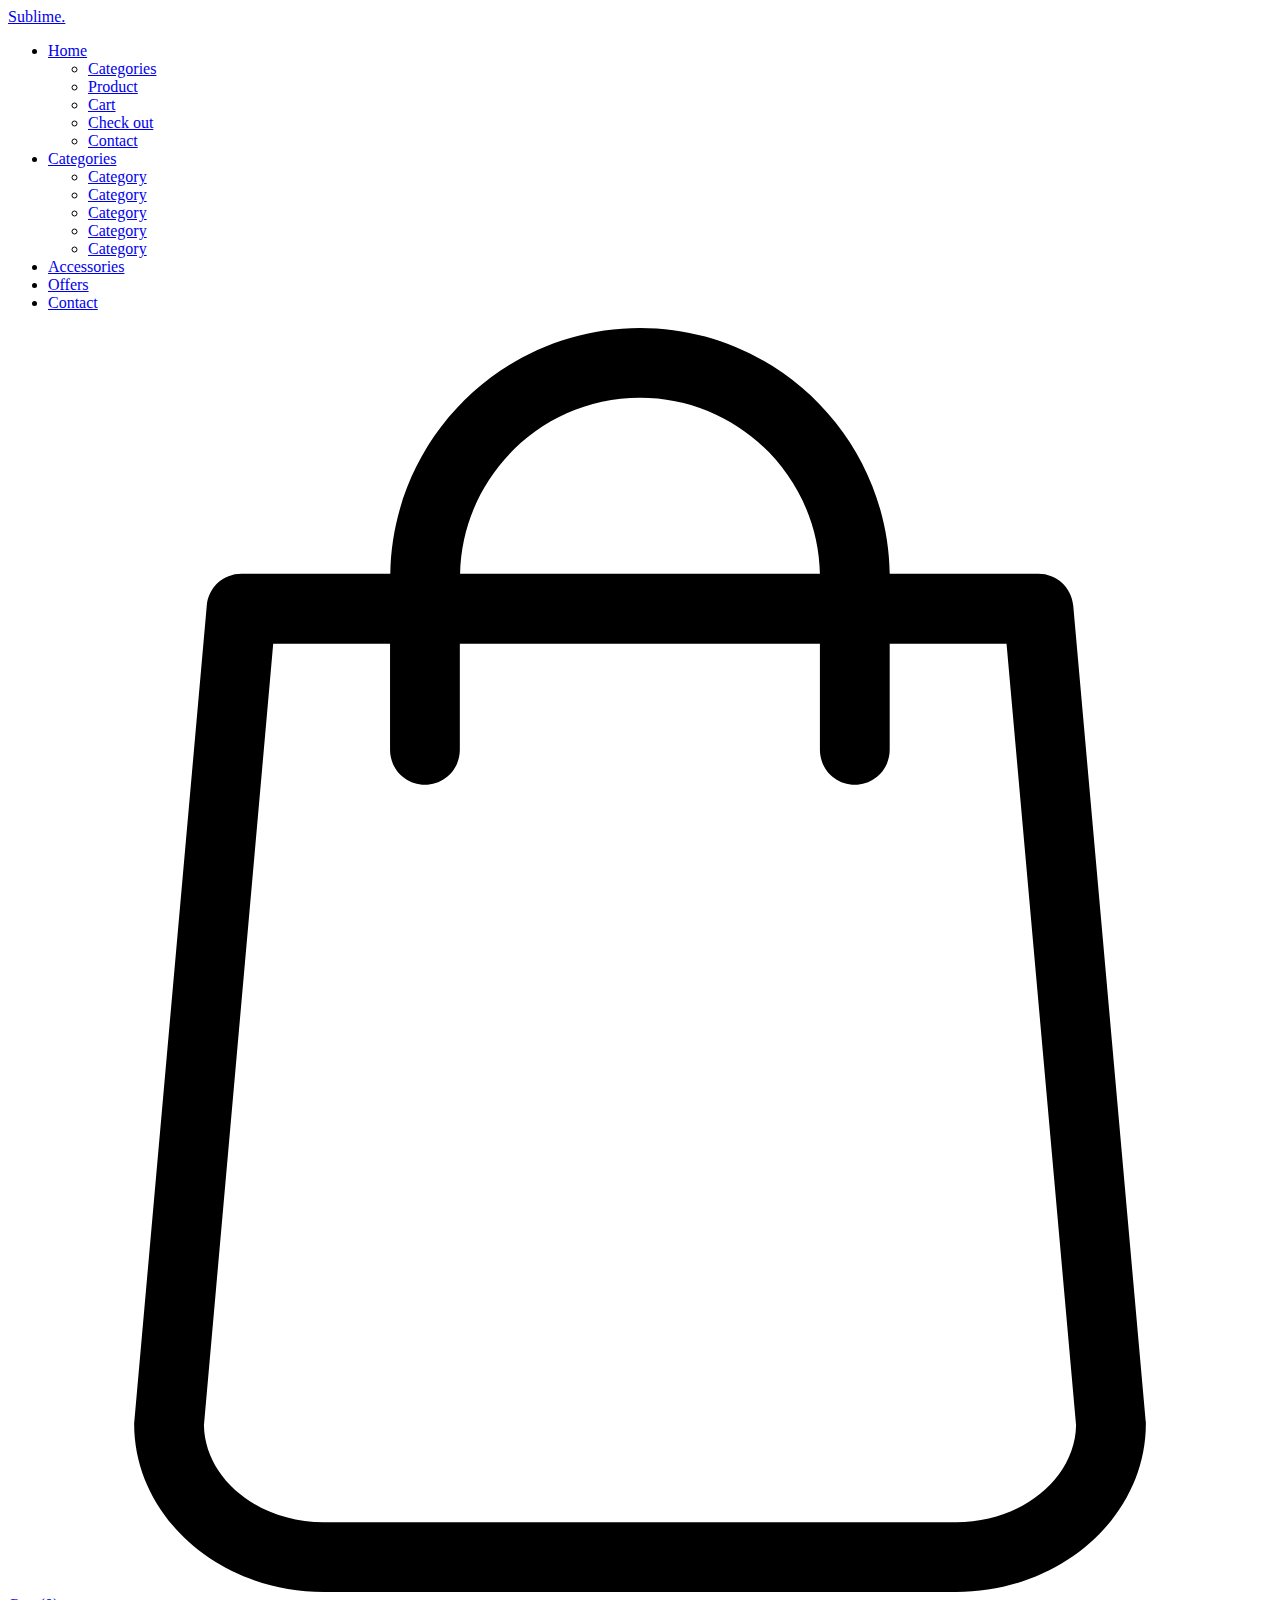
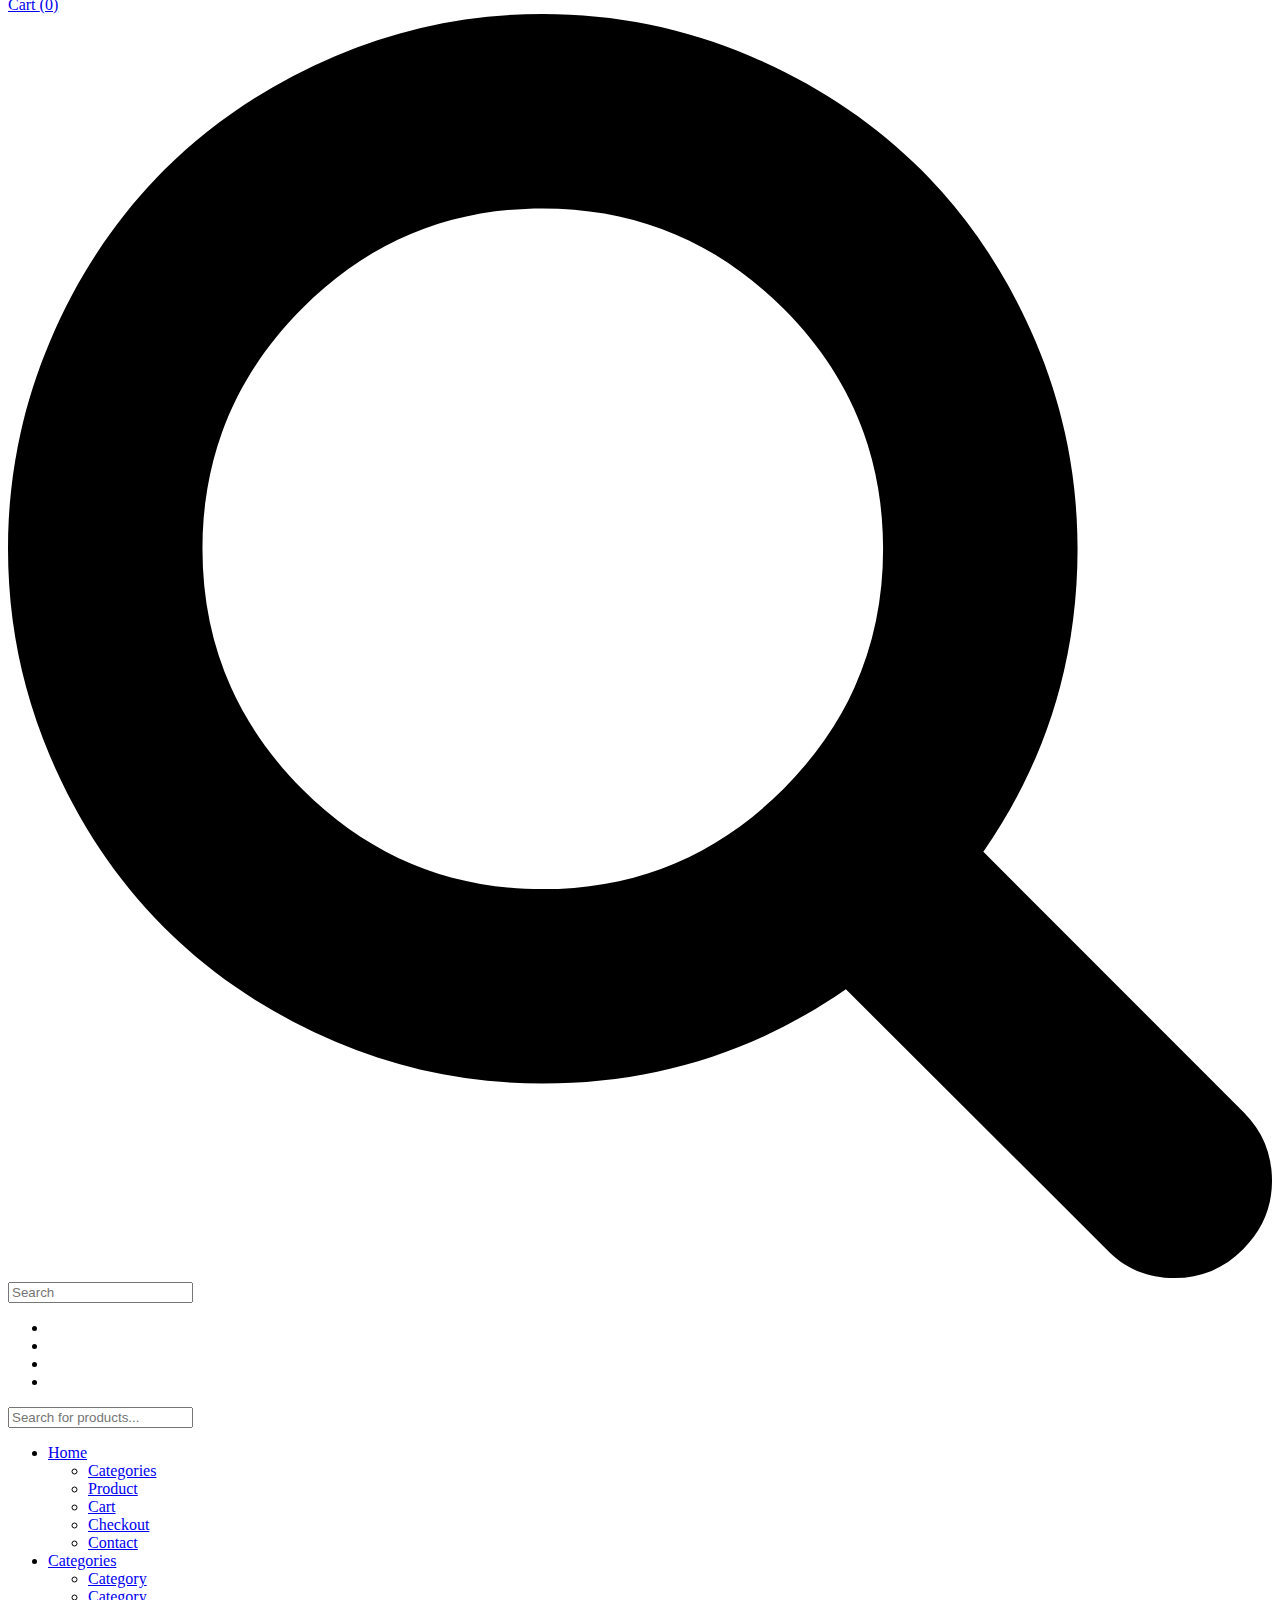
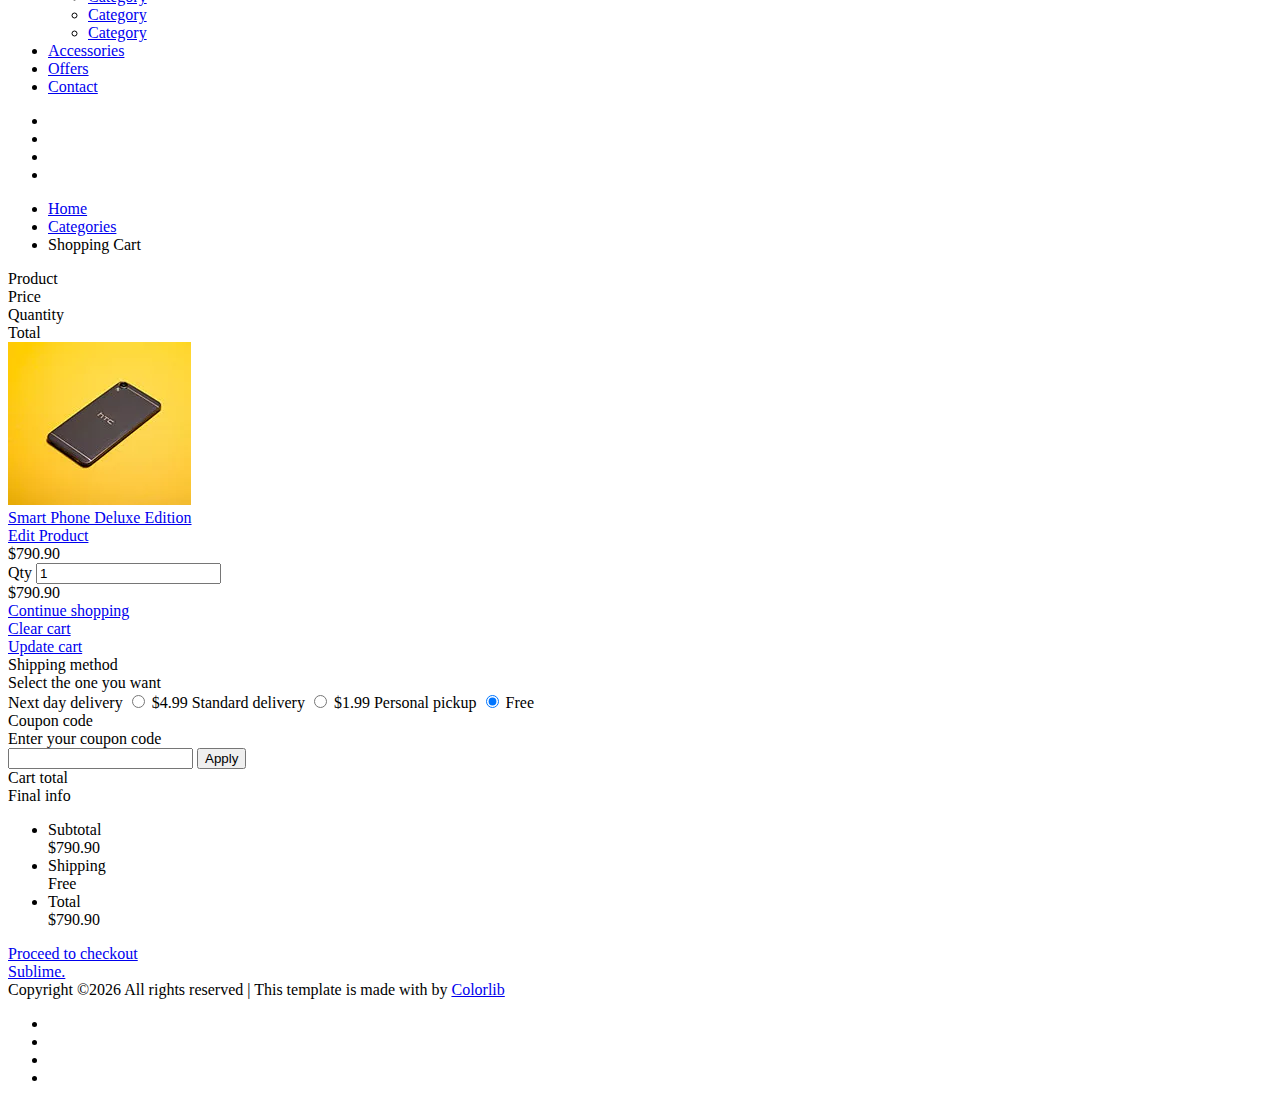
==== cart.html @ 08698678 "pages init" ====
<!DOCTYPE html>
<html lang="en">

<head>
    <title>Cart</title>
    <meta charset="utf-8">
    <meta http-equiv="X-UA-Compatible" content="IE=edge">
    <meta name="description" content="Sublime project">
    <meta name="viewport" content="width=device-width, initial-scale=1">
    <link rel="stylesheet" type="text/css"
        href="A.styles,,_bootstrap4,,_bootstrap.min.css+plugins,,_font-awesome-4.7.0,,_css,,_font-awesome.min.css,Mcc.9ruectN9K9.css.pagespeed.cf.4M6u3_tZj_.css" />
    <link rel="stylesheet" type="text/css"
        href="styles/A.cart.css+cart_responsive.css,Mcc.bmCT4wFWIK.css.pagespeed.cf.3zJZ3xl0Uk.css" />
</head>

<body>
    <div class="super_container">

        <header class="header">
            <div class="header_container">
                <div class="container">
                    <div class="row">
                        <div class="col">
                            <div class="header_content d-flex flex-row align-items-center justify-content-start">
                                <div class="logo"><a href="#">Sublime.</a></div>
                                <nav class="main_nav">
                                    <ul>
                                        <li class="hassubs active">
                                            <a href="index.html">Home</a>
                                            <ul>
                                                <li><a href="categories.html">Categories</a></li>
                                                <li><a href="product.html">Product</a></li>
                                                <li><a href="cart.html">Cart</a></li>
                                                <li><a href="checkout.html">Check out</a></li>
                                                <li><a href="contact.html">Contact</a></li>
                                            </ul>
                                        </li>
                                        <li class="hassubs">
                                            <a href="categories.html">Categories</a>
                                            <ul>
                                                <li><a href="categories.html">Category</a></li>
                                                <li><a href="categories.html">Category</a></li>
                                                <li><a href="categories.html">Category</a></li>
                                                <li><a href="categories.html">Category</a></li>
                                                <li><a href="categories.html">Category</a></li>
                                            </ul>
                                        </li>
                                        <li><a href="#">Accessories</a></li>
                                        <li><a href="#">Offers</a></li>
                                        <li><a href="contact.html">Contact</a></li>
                                    </ul>
                                </nav>
                                <div class="header_extra ml-auto">
                                    <div class="shopping_cart">
                                        <a href="cart.html">
                                            <svg version="1.1" xmlns="http://www.w3.org/2000/svg"
                                                xmlns:xlink="http://www.w3.org/1999/xlink" x="0px" y="0px"
                                                viewBox="0 0 489 489" style="enable-background:new 0 0 489 489;"
                                                xml:space="preserve">
                                                <g>
                                                    <path d="M440.1,422.7l-28-315.3c-0.6-7-6.5-12.3-13.4-12.3h-57.6C340.3,42.5,297.3,0,244.5,0s-95.8,42.5-96.6,95.1H90.3
													c-7,0-12.8,5.3-13.4,12.3l-28,315.3c0,0.4-0.1,0.8-0.1,1.2c0,35.9,32.9,65.1,73.4,65.1h244.6c40.5,0,73.4-29.2,73.4-65.1
													C440.2,423.5,440.2,423.1,440.1,422.7z M244.5,27c37.9,0,68.8,30.4,69.6,68.1H174.9C175.7,57.4,206.6,27,244.5,27z M366.8,462
													H122.2c-25.4,0-46-16.8-46.4-37.5l26.8-302.3h45.2v41c0,7.5,6,13.5,13.5,13.5s13.5-6,13.5-13.5v-41h139.3v41
													c0,7.5,6,13.5,13.5,13.5s13.5-6,13.5-13.5v-41h45.2l26.9,302.3C412.8,445.2,392.1,462,366.8,462z" />
                                                </g>
                                            </svg>
                                            <div>Cart <span>(0)</span></div>
                                        </a>
                                    </div>
                                    <div class="search">
                                        <div class="search_icon">
                                            <svg version="1.1" id="Capa_1" xmlns="http://www.w3.org/2000/svg"
                                                xmlns:xlink="http://www.w3.org/1999/xlink" x="0px" y="0px"
                                                viewBox="0 0 475.084 475.084"
                                                style="enable-background:new 0 0 475.084 475.084;" xml:space="preserve">
                                                <g>
                                                    <path d="M464.524,412.846l-97.929-97.925c23.6-34.068,35.406-72.047,35.406-113.917c0-27.218-5.284-53.249-15.852-78.087
												c-10.561-24.842-24.838-46.254-42.825-64.241c-17.987-17.987-39.396-32.264-64.233-42.826
												C254.246,5.285,228.217,0.003,200.999,0.003c-27.216,0-53.247,5.282-78.085,15.847C98.072,26.412,76.66,40.689,58.673,58.676
												c-17.989,17.987-32.264,39.403-42.827,64.241C5.282,147.758,0,173.786,0,201.004c0,27.216,5.282,53.238,15.846,78.083
												c10.562,24.838,24.838,46.247,42.827,64.234c17.987,17.993,39.403,32.264,64.241,42.832c24.841,10.563,50.869,15.844,78.085,15.844
												c41.879,0,79.852-11.807,113.922-35.405l97.929,97.641c6.852,7.231,15.406,10.849,25.693,10.849
												c9.897,0,18.467-3.617,25.694-10.849c7.23-7.23,10.848-15.796,10.848-25.693C475.088,428.458,471.567,419.889,464.524,412.846z
												 M291.363,291.358c-25.029,25.033-55.148,37.549-90.364,37.549c-35.21,0-65.329-12.519-90.36-37.549
												c-25.031-25.029-37.546-55.144-37.546-90.36c0-35.21,12.518-65.334,37.546-90.36c25.026-25.032,55.15-37.546,90.36-37.546
												c35.212,0,65.331,12.519,90.364,37.546c25.033,25.026,37.548,55.15,37.548,90.36C328.911,236.214,316.392,266.329,291.363,291.358z
												" />
                                                </g>
                                            </svg>
                                        </div>
                                    </div>
                                    <div class="hamburger"><i class="fa fa-bars" aria-hidden="true"></i></div>
                                </div>
                            </div>
                        </div>
                    </div>
                </div>
            </div>

            <div class="search_panel trans_300">
                <div class="container">
                    <div class="row">
                        <div class="col">
                            <div class="search_panel_content d-flex flex-row align-items-center justify-content-end">
                                <form action="#">
                                    <input type="text" class="search_input" placeholder="Search" required>
                                </form>
                            </div>
                        </div>
                    </div>
                </div>
            </div>

            <div class="header_social">
                <ul>
                    <li><a href="#"><i class="fa fa-pinterest" aria-hidden="true"></i></a></li>
                    <li><a href="#"><i class="fa fa-instagram" aria-hidden="true"></i></a></li>
                    <li><a href="#"><i class="fa fa-facebook" aria-hidden="true"></i></a></li>
                    <li><a href="#"><i class="fa fa-twitter" aria-hidden="true"></i></a></li>
                </ul>
            </div>
        </header>

        <div class="menu menu_mm trans_300">
            <div class="menu_container menu_mm">
                <div class="page_menu_content">
                    <div class="page_menu_search menu_mm">
                        <form action="#">
                            <input type="search" required class="page_menu_search_input menu_mm"
                                placeholder="Search for products...">
                        </form>
                    </div>
                    <ul class="page_menu_nav menu_mm">
                        <li class="page_menu_item has-children menu_mm">
                            <a href="index.html">Home<i class="fa fa-angle-down"></i></a>
                            <ul class="page_menu_selection menu_mm">
                                <li class="page_menu_item menu_mm"><a href="categories.html">Categories<i
                                            class="fa fa-angle-down"></i></a></li>
                                <li class="page_menu_item menu_mm"><a href="product.html">Product<i
                                            class="fa fa-angle-down"></i></a></li>
                                <li class="page_menu_item menu_mm"><a href="cart.html">Cart<i
                                            class="fa fa-angle-down"></i></a></li>
                                <li class="page_menu_item menu_mm"><a href="checkout.html">Checkout<i
                                            class="fa fa-angle-down"></i></a></li>
                                <li class="page_menu_item menu_mm"><a href="contact.html">Contact<i
                                            class="fa fa-angle-down"></i></a></li>
                            </ul>
                        </li>
                        <li class="page_menu_item has-children menu_mm">
                            <a href="categories.html">Categories<i class="fa fa-angle-down"></i></a>
                            <ul class="page_menu_selection menu_mm">
                                <li class="page_menu_item menu_mm"><a href="categories.html">Category<i
                                            class="fa fa-angle-down"></i></a></li>
                                <li class="page_menu_item menu_mm"><a href="categories.html">Category<i
                                            class="fa fa-angle-down"></i></a></li>
                                <li class="page_menu_item menu_mm"><a href="categories.html">Category<i
                                            class="fa fa-angle-down"></i></a></li>
                                <li class="page_menu_item menu_mm"><a href="categories.html">Category<i
                                            class="fa fa-angle-down"></i></a></li>
                            </ul>
                        </li>
                        <li class="page_menu_item menu_mm"><a href="index.html">Accessories<i
                                    class="fa fa-angle-down"></i></a></li>
                        <li class="page_menu_item menu_mm"><a href="#">Offers<i class="fa fa-angle-down"></i></a></li>
                        <li class="page_menu_item menu_mm"><a href="contact.html">Contact<i
                                    class="fa fa-angle-down"></i></a></li>
                    </ul>
                </div>
            </div>
            <div class="menu_close"><i class="fa fa-times" aria-hidden="true"></i></div>
            <div class="menu_social">
                <ul>
                    <li><a href="#"><i class="fa fa-pinterest" aria-hidden="true"></i></a></li>
                    <li><a href="#"><i class="fa fa-instagram" aria-hidden="true"></i></a></li>
                    <li><a href="#"><i class="fa fa-facebook" aria-hidden="true"></i></a></li>
                    <li><a href="#"><i class="fa fa-twitter" aria-hidden="true"></i></a></li>
                </ul>
            </div>
        </div>

        <div class="home">
            <div class="home_container">
                <div class="home_background"
                    style="background-image:url(images/xcart.jpg.pagespeed.ic.OEMPWrXO4k.webp)"></div>
                <div class="home_content_container">
                    <div class="container">
                        <div class="row">
                            <div class="col">
                                <div class="home_content">
                                    <div class="breadcrumbs">
                                        <ul>
                                            <li><a href="index.html">Home</a></li>
                                            <li><a href="categories.html">Categories</a></li>
                                            <li>Shopping Cart</li>
                                        </ul>
                                    </div>
                                </div>
                            </div>
                        </div>
                    </div>
                </div>
            </div>
        </div>

        <div class="cart_info">
            <div class="container">
                <div class="row">
                    <div class="col">

                        <div class="cart_info_columns clearfix">
                            <div class="cart_info_col cart_info_col_product">Product</div>
                            <div class="cart_info_col cart_info_col_price">Price</div>
                            <div class="cart_info_col cart_info_col_quantity">Quantity</div>
                            <div class="cart_info_col cart_info_col_total">Total</div>
                        </div>
                    </div>
                </div>
                <div class="row cart_items_row">
                    <div class="col">

                        <div
                            class="cart_item d-flex flex-lg-row flex-column align-items-lg-center align-items-start justify-content-start">

                            <div class="cart_item_product d-flex flex-row align-items-center justify-content-start">
                                <div class="cart_item_image">
                                    <div>
                                        <script data-pagespeed-no-defer>
                                            //<![CDATA[
                                            (function () {
                                                for (var g = "function" == typeof Object.defineProperties ? Object
                                                        .defineProperty : function (b, c, a) {
                                                            if (a.get || a.set) throw new TypeError(
                                                                "ES3 does not support getters and setters.");
                                                            b != Array.prototype && b != Object.prototype && (b[c] =
                                                                a.value)
                                                        }, h = "undefined" != typeof window && window === this ?
                                                        this : "undefined" != typeof global && null != global ?
                                                        global : this, k = ["String", "prototype", "repeat"], l =
                                                        0; l < k.length - 1; l++) {
                                                    var m = k[l];
                                                    m in h || (h[m] = {});
                                                    h = h[m]
                                                }
                                                var n = k[k.length - 1],
                                                    p = h[n],
                                                    q = p ? p : function (b) {
                                                        var c;
                                                        if (null == this) throw new TypeError(
                                                            "The 'this' value for String.prototype.repeat must not be null or undefined"
                                                            );
                                                        c = this + "";
                                                        if (0 > b || 1342177279 < b) throw new RangeError(
                                                            "Invalid count value");
                                                        b |= 0;
                                                        for (var a = ""; b;)
                                                            if (b & 1 && (a += c), b >>>= 1) c += c;
                                                        return a
                                                    };
                                                q != p && null != q && g(h, n, {
                                                    configurable: !0,
                                                    writable: !0,
                                                    value: q
                                                });
                                                var t = this;

                                                function u(b, c) {
                                                    var a = b.split("."),
                                                        d = t;
                                                    a[0] in d || !d.execScript || d.execScript("var " + a[0]);
                                                    for (var e; a.length && (e = a.shift());) a.length || void 0 ===
                                                        c ? d[e] ? d = d[e] : d = d[e] = {} : d[e] = c
                                                };

                                                function v(b) {
                                                    var c = b.length;
                                                    if (0 < c) {
                                                        for (var a = Array(c), d = 0; d < c; d++) a[d] = b[d];
                                                        return a
                                                    }
                                                    return []
                                                };

                                                function w(b) {
                                                    var c = window;
                                                    if (c.addEventListener) c.addEventListener("load", b, !1);
                                                    else if (c.attachEvent) c.attachEvent("onload", b);
                                                    else {
                                                        var a = c.onload;
                                                        c.onload = function () {
                                                            b.call(this);
                                                            a && a.call(this)
                                                        }
                                                    }
                                                };
                                                var x;

                                                function y(b, c, a, d, e) {
                                                    this.h = b;
                                                    this.j = c;
                                                    this.l = a;
                                                    this.f = e;
                                                    this.g = {
                                                        height: window.innerHeight || document.documentElement
                                                            .clientHeight || document.body.clientHeight,
                                                        width: window.innerWidth || document.documentElement
                                                            .clientWidth || document.body.clientWidth
                                                    };
                                                    this.i = d;
                                                    this.b = {};
                                                    this.a = [];
                                                    this.c = {}
                                                }

                                                function z(b, c) {
                                                    var a, d, e = c.getAttribute("data-pagespeed-url-hash");
                                                    if (a = e && !(e in b.c))
                                                        if (0 >= c.offsetWidth && 0 >= c.offsetHeight) a = !1;
                                                        else {
                                                            d = c.getBoundingClientRect();
                                                            var f = document.body;
                                                            a = d.top + ("pageYOffset" in window ? window
                                                                .pageYOffset : (document.documentElement || f
                                                                    .parentNode || f).scrollTop);
                                                            d = d.left + ("pageXOffset" in window ? window
                                                                .pageXOffset : (document.documentElement || f
                                                                    .parentNode || f).scrollLeft);
                                                            f = a.toString() + "," + d;
                                                            b.b.hasOwnProperty(f) ? a = !1 : (b.b[f] = !0, a = a <=
                                                                b.g.height && d <= b.g.width)
                                                        } a && (b.a.push(e),
                                                        b.c[e] = !0)
                                                }
                                                y.prototype.checkImageForCriticality = function (b) {
                                                    b.getBoundingClientRect && z(this, b)
                                                };
                                                u("pagespeed.CriticalImages.checkImageForCriticality", function (
                                                b) {
                                                    x.checkImageForCriticality(b)
                                                });
                                                u("pagespeed.CriticalImages.checkCriticalImages", function () {
                                                    A(x)
                                                });

                                                function A(b) {
                                                    b.b = {};
                                                    for (var c = ["IMG", "INPUT"], a = [], d = 0; d < c.length; ++d)
                                                        a = a.concat(v(document.getElementsByTagName(c[d])));
                                                    if (a.length && a[0].getBoundingClientRect) {
                                                        for (d = 0; c = a[d]; ++d) z(b, c);
                                                        a = "oh=" + b.l;
                                                        b.f && (a += "&n=" + b.f);
                                                        if (c = !!b.a.length)
                                                            for (a += "&ci=" + encodeURIComponent(b.a[0]), d =
                                                                1; d < b.a.length; ++d) {
                                                                var e = "," + encodeURIComponent(b.a[d]);
                                                                131072 >= a.length + e.length && (a += e)
                                                            }
                                                        b.i && (e = "&rd=" + encodeURIComponent(JSON.stringify(
                                                        B())), 131072 >= a.length + e.length && (a += e), c = !0
                                                            );
                                                        C = a;
                                                        if (c) {
                                                            d = b.h;
                                                            b = b.j;
                                                            var f;
                                                            if (window.XMLHttpRequest) f =
                                                                new XMLHttpRequest;
                                                            else if (window.ActiveXObject) try {
                                                                f = new ActiveXObject("Msxml2.XMLHTTP")
                                                            } catch (r) {
                                                                try {
                                                                    f = new ActiveXObject("Microsoft.XMLHTTP")
                                                                } catch (D) {}
                                                            }
                                                            f && (f.open("POST", d + (-1 == d.indexOf("?") ? "?" :
                                                                    "&") + "url=" + encodeURIComponent(b)), f
                                                                .setRequestHeader("Content-Type",
                                                                    "application/x-www-form-urlencoded"), f
                                                                .send(a))
                                                        }
                                                    }
                                                }

                                                function B() {
                                                    var b = {},
                                                        c;
                                                    c = document.getElementsByTagName("IMG");
                                                    if (!c.length) return {};
                                                    var a = c[0];
                                                    if (!("naturalWidth" in a && "naturalHeight" in a)) return {};
                                                    for (var d = 0; a = c[d]; ++d) {
                                                        var e = a.getAttribute("data-pagespeed-url-hash");
                                                        e && (!(e in b) && 0 < a.width && 0 < a.height && 0 < a
                                                            .naturalWidth && 0 < a.naturalHeight || e in b && a
                                                            .width >= b[e].o && a.height >= b[e].m) && (b[e] = {
                                                            rw: a.width,
                                                            rh: a.height,
                                                            ow: a.naturalWidth,
                                                            oh: a.naturalHeight
                                                        })
                                                    }
                                                    return b
                                                }
                                                var C = "";
                                                u("pagespeed.CriticalImages.getBeaconData", function () {
                                                    return C
                                                });
                                                u("pagespeed.CriticalImages.Run", function (b, c, a, d, e, f) {
                                                    var r = new y(b, c, a, e, f);
                                                    x = r;
                                                    d && w(function () {
                                                        window.setTimeout(function () {
                                                            A(r)
                                                        }, 0)
                                                    })
                                                });
                                            })();

                                            pagespeed.CriticalImages.Run('/mod_pagespeed_beacon',
                                                'https://preview.colorlib.com/theme/sublime/cart.html',
                                                '-ilGEe-FWC', true, false, 'm3TUuSVVoRQ');
                                            //]]>
                                        </script><img
                                            src="[data-uri]"
                                            alt="" data-pagespeed-url-hash="268965203"
                                            onload="pagespeed.CriticalImages.checkImageForCriticality(this);">
                                    </div>
                                </div>
                                <div class="cart_item_name_container">
                                    <div class="cart_item_name"><a href="#">Smart Phone Deluxe Edition</a></div>
                                    <div class="cart_item_edit"><a href="#">Edit Product</a></div>
                                </div>
                            </div>

                            <div class="cart_item_price">$790.90</div>

                            <div class="cart_item_quantity">
                                <div class="product_quantity_container">
                                    <div class="product_quantity clearfix">
                                        <span>Qty</span>
                                        <input id="quantity_input" type="text" pattern="[0-9]*" value="1">
                                        <div class="quantity_buttons">
                                            <div id="quantity_inc_button" class="quantity_inc quantity_control"><i
                                                    class="fa fa-chevron-up" aria-hidden="true"></i></div>
                                            <div id="quantity_dec_button" class="quantity_dec quantity_control"><i
                                                    class="fa fa-chevron-down" aria-hidden="true"></i></div>
                                        </div>
                                    </div>
                                </div>
                            </div>

                            <div class="cart_item_total">$790.90</div>
                        </div>
                    </div>
                </div>
                <div class="row row_cart_buttons">
                    <div class="col">
                        <div
                            class="cart_buttons d-flex flex-lg-row flex-column align-items-start justify-content-start">
                            <div class="button continue_shopping_button"><a href="#">Continue shopping</a></div>
                            <div class="cart_buttons_right ml-lg-auto">
                                <div class="button clear_cart_button"><a href="#">Clear cart</a></div>
                                <div class="button update_cart_button"><a href="#">Update cart</a></div>
                            </div>
                        </div>
                    </div>
                </div>
                <div class="row row_extra">
                    <div class="col-lg-4">

                        <div class="delivery">
                            <div class="section_title">Shipping method</div>
                            <div class="section_subtitle">Select the one you want</div>
                            <div class="delivery_options">
                                <label class="delivery_option clearfix">Next day delivery
                                    <input type="radio" name="radio">
                                    <span class="checkmark"></span>
                                    <span class="delivery_price">$4.99</span>
                                </label>
                                <label class="delivery_option clearfix">Standard delivery
                                    <input type="radio" name="radio">
                                    <span class="checkmark"></span>
                                    <span class="delivery_price">$1.99</span>
                                </label>
                                <label class="delivery_option clearfix">Personal pickup
                                    <input type="radio" checked name="radio">
                                    <span class="checkmark"></span>
                                    <span class="delivery_price">Free</span>
                                </label>
                            </div>
                        </div>

                        <div class="coupon">
                            <div class="section_title">Coupon code</div>
                            <div class="section_subtitle">Enter your coupon code</div>
                            <div class="coupon_form_container">
                                <form action="#" id="coupon_form" class="coupon_form">
                                    <input type="text" class="coupon_input" required>
                                    <button class="button coupon_button"><span>Apply</span></button>
                                </form>
                            </div>
                        </div>
                    </div>
                    <div class="col-lg-6 offset-lg-2">
                        <div class="cart_total">
                            <div class="section_title">Cart total</div>
                            <div class="section_subtitle">Final info</div>
                            <div class="cart_total_container">
                                <ul>
                                    <li class="d-flex flex-row align-items-center justify-content-start">
                                        <div class="cart_total_title">Subtotal</div>
                                        <div class="cart_total_value ml-auto">$790.90</div>
                                    </li>
                                    <li class="d-flex flex-row align-items-center justify-content-start">
                                        <div class="cart_total_title">Shipping</div>
                                        <div class="cart_total_value ml-auto">Free</div>
                                    </li>
                                    <li class="d-flex flex-row align-items-center justify-content-start">
                                        <div class="cart_total_title">Total</div>
                                        <div class="cart_total_value ml-auto">$790.90</div>
                                    </li>
                                </ul>
                            </div>
                            <div class="button checkout_button"><a href="#">Proceed to checkout</a></div>
                        </div>
                    </div>
                </div>
            </div>
        </div>

        <div class="footer_overlay"></div>
        <footer class="footer">
            <div class="footer_background"
                style="background-image:url(images/xfooter.jpg.pagespeed.ic.PM5z-ygZSP.webp)"></div>
            <div class="container">
                <div class="row">
                    <div class="col">
                        <div
                            class="footer_content d-flex flex-lg-row flex-column align-items-center justify-content-lg-start justify-content-center">
                            <div class="footer_logo"><a href="#">Sublime.</a></div>
                            <div class="copyright ml-auto mr-auto">
                                Copyright &copy;<script>
                                    document.write(new Date().getFullYear());
                                </script> All rights reserved | This template is made with <i class="fa fa-heart-o"
                                    aria-hidden="true"></i> by <a href="https://colorlib.com"
                                    target="_blank">Colorlib</a>
                            </div>
                            <div class="footer_social ml-lg-auto">
                                <ul>
                                    <li><a href="#"><i class="fa fa-pinterest" aria-hidden="true"></i></a></li>
                                    <li><a href="#"><i class="fa fa-instagram" aria-hidden="true"></i></a></li>
                                    <li><a href="#"><i class="fa fa-facebook" aria-hidden="true"></i></a></li>
                                    <li><a href="#"><i class="fa fa-twitter" aria-hidden="true"></i></a></li>
                                </ul>
                            </div>
                        </div>
                    </div>
                </div>
            </div>
        </footer>
    </div>
    <script src="js/jquery-3.2.1.min.js"></script>
    <script src="styles/bootstrap4/popper.js"></script>
    <script src="styles/bootstrap4/bootstrap.min.js"></script>
    <script src="plugins/greensock/TweenMax.min.js"></script>
    <script
        src="plugins,_greensock,_TimelineMax.min.js+plugins,_scrollmagic,_ScrollMagic.min.js+plugins,_greensock,_animation.gsap.min.js+plugins,_greensock,_ScrollToPlugin.min.js+plugins,_easing,_easing.js+plugins,_parallax-js-master,_parallax.min.js+js,_cart.js.pagespeed.jc.y6HSqwXKuV.js">
    </script>
    <script>
        eval(mod_pagespeed_ZY0eB96GyZ);
    </script>
    <script>
        eval(mod_pagespeed_Y3lKy8HsCk);
    </script>
    <script>
        eval(mod_pagespeed_Z8IdrrdIvw);
    </script>
    <script>
        eval(mod_pagespeed_gah9_x$XKW);
    </script>
    <script>
        eval(mod_pagespeed_aWvc7zHnDv);
    </script>
    <script>
        eval(mod_pagespeed_FKd1FxVjio);
    </script>
    <script>
        eval(mod_pagespeed_bGf$i1Y$QB);
    </script>

    <script async src="https://www.googletagmanager.com/gtag/js?id=UA-23581568-13"></script>
    <script>
        window.dataLayer = window.dataLayer || [];

        function gtag() {
            dataLayer.push(arguments);
        }
        gtag('js', new Date());

        gtag('config', 'UA-23581568-13');
    </script>
    <script defer src="https://static.cloudflareinsights.com/beacon.min.js"
        data-cf-beacon='{"rayId":"6a548e45a4455d23","token":"cd0b4b3a733644fc843ef0b185f98241","version":"2021.10.0","si":100}'>
    </script>
    <script defer src="https://static.cloudflareinsights.com/beacon.min.js"
        data-cf-beacon='{"rayId":"6a548e457a975d23","token":"cd0b4b3a733644fc843ef0b185f98241","version":"2021.10.0","si":100}'>
    </script>
</body>

</html>
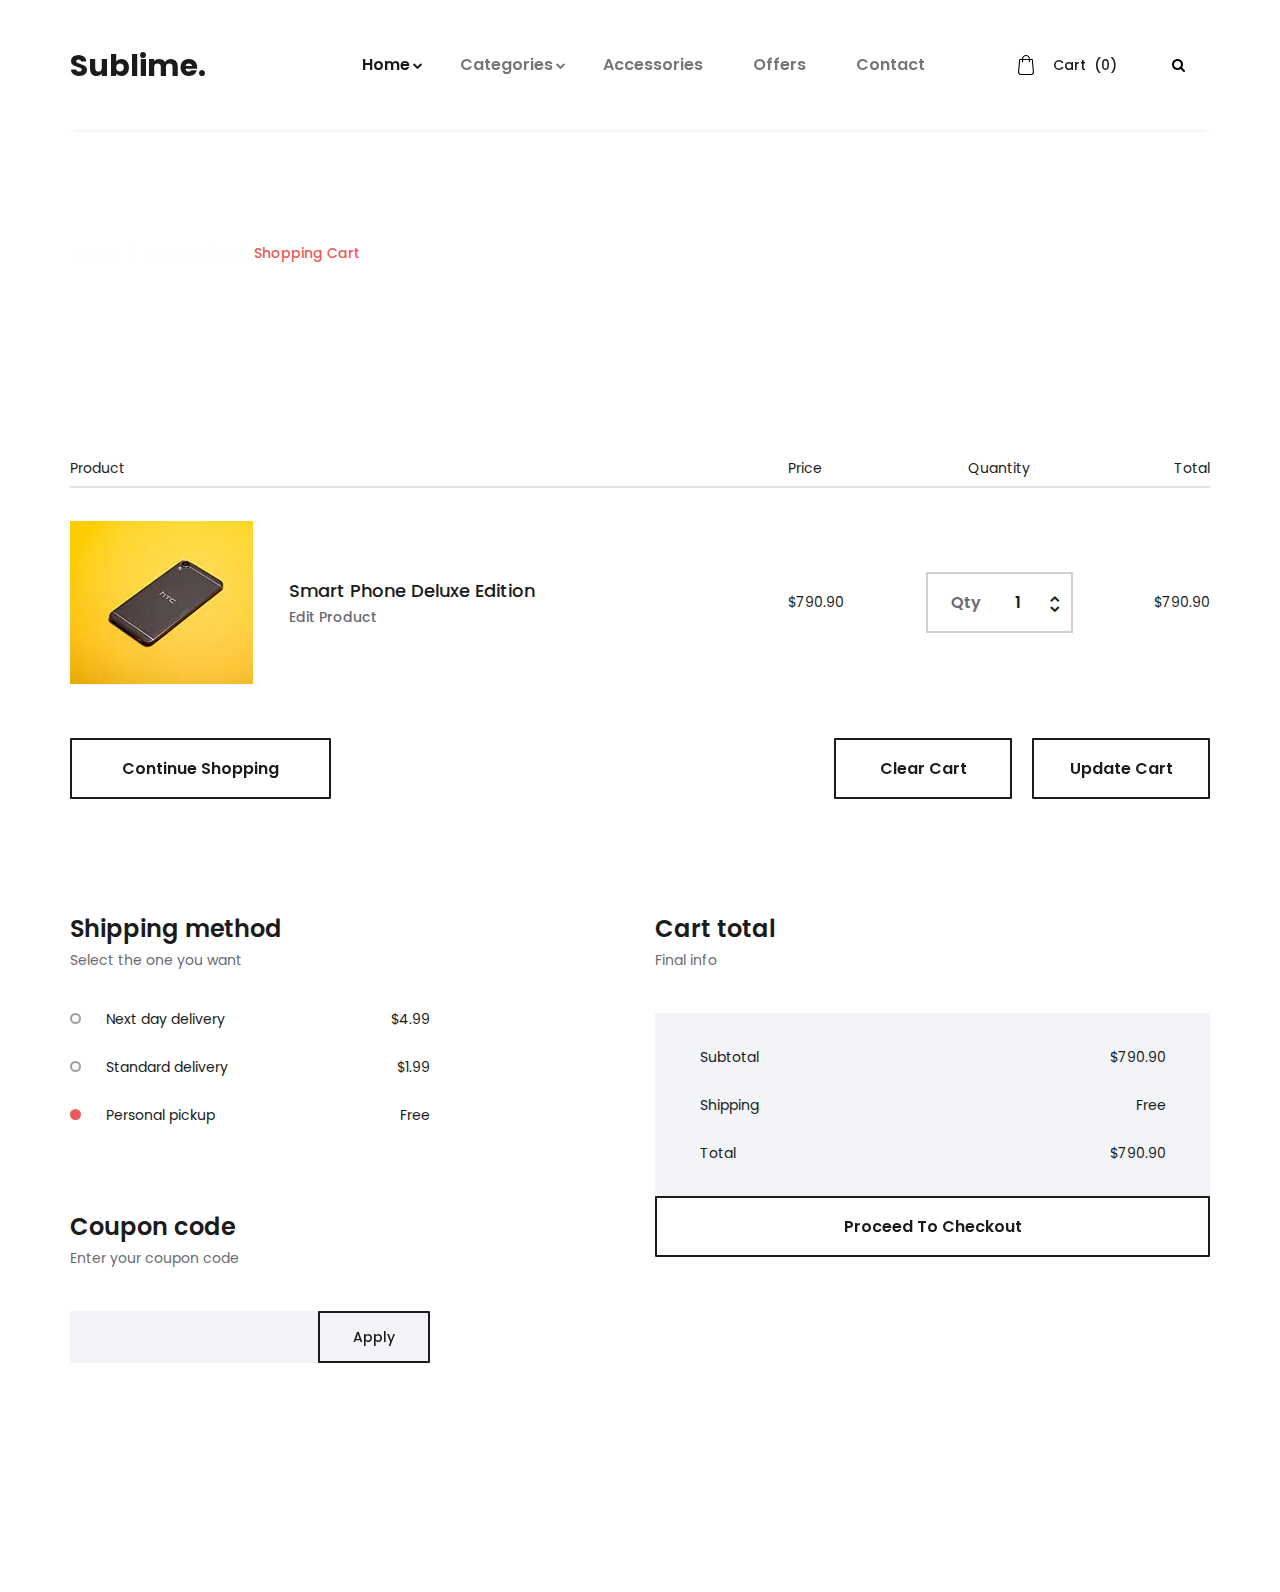
==== commit 26edc37e: "howdy for now" ====
--- a/cart.html
+++ b/cart.html
@@ -7,10 +7,14 @@
     <meta http-equiv="X-UA-Compatible" content="IE=edge">
     <meta name="description" content="Sublime project">
     <meta name="viewport" content="width=device-width, initial-scale=1">
-    <link rel="stylesheet" type="text/css"
-        href="A.styles,,_bootstrap4,,_bootstrap.min.css+plugins,,_font-awesome-4.7.0,,_css,,_font-awesome.min.css,Mcc.9ruectN9K9.css.pagespeed.cf.4M6u3_tZj_.css" />
-    <link rel="stylesheet" type="text/css"
-        href="styles/A.cart.css+cart_responsive.css,Mcc.bmCT4wFWIK.css.pagespeed.cf.3zJZ3xl0Uk.css" />
+    <link rel="stylesheet" type="text/css" href="assets/css/bootstrap4/bootstrap.min.css" />
+    <link rel="stylesheet" type="text/css" href="assets/plugins/font-awesome-4.7.0/css/font-awesome.min.css" />
+    <link rel="stylesheet" type="text/css" href="assets/plugins/OwlCarousel2-2.2.1/owl.carousel.css" />
+    <link rel="stylesheet" type="text/css" href="assets/plugins/OwlCarousel2-2.2.1/owl.theme.default.css" />
+    <link rel="stylesheet" type="text/css" href="assets/plugins/OwlCarousel2-2.2.1/animate.css" />
+    <link rel="stylesheet" type="text/css" href="assets/css/common.css" />
+    <link rel="stylesheet" type="text/css" href="assets/css/cart.css" />
+    <link rel="stylesheet" type="text/css" href="assets/css/cart_responsive.css" />
 </head>
 
 <body>
@@ -560,52 +564,20 @@
             </div>
         </footer>
     </div>
-    <script src="js/jquery-3.2.1.min.js"></script>
-    <script src="styles/bootstrap4/popper.js"></script>
-    <script src="styles/bootstrap4/bootstrap.min.js"></script>
-    <script src="plugins/greensock/TweenMax.min.js"></script>
-    <script
-        src="plugins,_greensock,_TimelineMax.min.js+plugins,_scrollmagic,_ScrollMagic.min.js+plugins,_greensock,_animation.gsap.min.js+plugins,_greensock,_ScrollToPlugin.min.js+plugins,_easing,_easing.js+plugins,_parallax-js-master,_parallax.min.js+js,_cart.js.pagespeed.jc.y6HSqwXKuV.js">
-    </script>
-    <script>
-        eval(mod_pagespeed_ZY0eB96GyZ);
-    </script>
-    <script>
-        eval(mod_pagespeed_Y3lKy8HsCk);
-    </script>
-    <script>
-        eval(mod_pagespeed_Z8IdrrdIvw);
-    </script>
-    <script>
-        eval(mod_pagespeed_gah9_x$XKW);
-    </script>
-    <script>
-        eval(mod_pagespeed_aWvc7zHnDv);
-    </script>
-    <script>
-        eval(mod_pagespeed_FKd1FxVjio);
-    </script>
-    <script>
-        eval(mod_pagespeed_bGf$i1Y$QB);
-    </script>
-
-    <script async src="https://www.googletagmanager.com/gtag/js?id=UA-23581568-13"></script>
-    <script>
-        window.dataLayer = window.dataLayer || [];
-
-        function gtag() {
-            dataLayer.push(arguments);
-        }
-        gtag('js', new Date());
-
-        gtag('config', 'UA-23581568-13');
-    </script>
-    <script defer src="https://static.cloudflareinsights.com/beacon.min.js"
-        data-cf-beacon='{"rayId":"6a548e45a4455d23","token":"cd0b4b3a733644fc843ef0b185f98241","version":"2021.10.0","si":100}'>
-    </script>
-    <script defer src="https://static.cloudflareinsights.com/beacon.min.js"
-        data-cf-beacon='{"rayId":"6a548e457a975d23","token":"cd0b4b3a733644fc843ef0b185f98241","version":"2021.10.0","si":100}'>
-    </script>
+    <script src="assets/js/jquery-3.2.1.min.js"></script>
+    <script src="assets/js/popper.js"></script>
+    <script src="assets/js/bootstrap.min.js"></script>
+    <script src="assets/plugins/greensock/TweenMax.min.js"></script>
+    <script src="assets/plugins/greensock/TimelineMax.min.js"></script>
+    <script src="assets/plugins/scrollmagic/ScrollMagic.min.js"></script>
+    <script src="assets/plugins/greensock/animation.gsap.min.js"></script>
+    <script src="assets/plugins/greensock/ScrollToPlugin.min.js"></script>
+    <script src="assets/plugins/OwlCarousel2-2.2.1/owl.carousel.js"></script>
+    <script src="assets/plugins/Isotope/isotope.pkgd.min.js"></script>
+    <script src="assets/plugins/easing/easing.js"></script>
+    <script src="assets/plugins/parallax-js-master/parallax.min.js"></script>
+    <script src="assets/js/cart.js"></script>
+    
 </body>
 
 </html>--- a/assets/css/common.css
+++ b/assets/css/common.css
@@ -0,0 +1,831 @@
+@charset "utf-8";
+/* CSS Document */
+
+/******************************
+
+[Table of Contents]
+
+1. Fonts
+2. Body and some general stuff
+3. Header
+4. Menu
+5. Home
+6. Ads
+7. Products
+8. Ad Extra Large
+9. Icon Boxes
+10. Newsletter
+11. Footer
+
+
+******************************/
+
+/***********
+1. Fonts
+***********/
+@import url('https://fonts.googleapis.com/css2?family=Pacifico&family=Poppins:wght@200;400&display=swap');
+
+/*********************************
+2. Body and some general stuff
+*********************************/
+
+*
+{
+	margin: 0;
+	padding: 0;
+	-webkit-font-smoothing: antialiased;
+	-webkit-text-shadow: rgba(0,0,0,.01) 0 0 1px;
+	text-shadow: rgba(0,0,0,.01) 0 0 1px;
+}
+body
+{
+	font-family: 'Poppins', sans-serif;
+	font-size: 14px;
+	font-weight: 400;
+	background: #FFFFFF;
+	color: #a5a5a5;
+}
+div
+{
+	display: block;
+	position: relative;
+	-webkit-box-sizing: border-box;
+    -moz-box-sizing: border-box;
+    box-sizing: border-box;
+}
+ul
+{
+	list-style: none;
+	margin-bottom: 0px;
+}
+p
+{
+	font-family: 'Poppins', sans-serif;
+	font-size: 14px;
+	line-height: 2.14;
+	font-weight: 400;
+	color: #6c6a74;
+	-webkit-font-smoothing: antialiased;
+	-webkit-text-shadow: rgba(0,0,0,.01) 0 0 1px;
+	text-shadow: rgba(0,0,0,.01) 0 0 1px;
+}
+p a
+{
+	display: inline;
+	position: relative;
+	color: inherit;
+	border-bottom: solid 1px #ffa07f;
+	-webkit-transition: all 200ms ease;
+	-moz-transition: all 200ms ease;
+	-ms-transition: all 200ms ease;
+	-o-transition: all 200ms ease;
+	transition: all 200ms ease;
+}
+p:last-of-type
+{
+	margin-bottom: 0;
+}
+a, a:hover, a:visited, a:active, a:link
+{
+	text-decoration: none;
+	-webkit-font-smoothing: antialiased;
+	-webkit-text-shadow: rgba(0,0,0,.01) 0 0 1px;
+	text-shadow: rgba(0,0,0,.01) 0 0 1px;
+}
+p a:active
+{
+	position: relative;
+	color: #FF6347;
+}
+p a:hover
+{
+	color: #FFFFFF;
+	background: #ffa07f;
+}
+p a:hover::after
+{
+	opacity: 0.2;
+}
+::selection
+{
+	
+}
+p::selection
+{
+	
+}
+h1{font-size: 48px;}
+h2{font-size: 36px;}
+h3{font-size: 24px;}
+h4{font-size: 18px;}
+h5{font-size: 14px;}
+h1, h2, h3, h4, h5, h6
+{
+	font-family: 'Open Sans', sans-serif;
+	-webkit-font-smoothing: antialiased;
+	-webkit-text-shadow: rgba(0,0,0,.01) 0 0 1px;
+	text-shadow: rgba(0,0,0,.01) 0 0 1px;
+}
+h1::selection, 
+h2::selection, 
+h3::selection, 
+h4::selection, 
+h5::selection, 
+h6::selection
+{
+	
+}
+.pl-2,
+.px-2 {
+    padding-left: .5rem !important
+}
+.form-control
+{
+	color: #db5246;
+}
+section
+{
+	display: block;
+	position: relative;
+	box-sizing: border-box;
+}
+.clear
+{
+	clear: both;
+}
+.clearfix::before, .clearfix::after
+{
+	content: "";
+	display: table;
+}
+.clearfix::after
+{
+	clear: both;
+}
+.clearfix
+{
+	zoom: 1;
+}
+.float_left
+{
+	float: left;
+}
+.float_right
+{
+	float: right;
+}
+.trans_200
+{
+	-webkit-transition: all 200ms ease;
+	-moz-transition: all 200ms ease;
+	-ms-transition: all 200ms ease;
+	-o-transition: all 200ms ease;
+	transition: all 200ms ease;
+}
+.trans_300
+{
+	-webkit-transition: all 300ms ease;
+	-moz-transition: all 300ms ease;
+	-ms-transition: all 300ms ease;
+	-o-transition: all 300ms ease;
+	transition: all 300ms ease;
+}
+.trans_400
+{
+	-webkit-transition: all 400ms ease;
+	-moz-transition: all 400ms ease;
+	-ms-transition: all 400ms ease;
+	-o-transition: all 400ms ease;
+	transition: all 400ms ease;
+}
+.trans_500
+{
+	-webkit-transition: all 500ms ease;
+	-moz-transition: all 500ms ease;
+	-ms-transition: all 500ms ease;
+	-o-transition: all 500ms ease;
+	transition: all 500ms ease;
+}
+.fill_height
+{
+	height: 100%;
+}
+.super_container
+{
+	width: 100%;
+	overflow: hidden;
+}
+.prlx_parent
+{
+	overflow: hidden;
+}
+.prlx
+{
+	height: 130% !important;
+}
+.parallax-window
+{
+    min-height: 400px;
+    background: transparent;
+}
+.nopadding
+{
+	padding: 0px !important;
+}
+
+.button_dark{
+    background-color: #1f1f1f !important;
+}
+.button
+{
+	width: 160px;
+	height: 50px;
+	background: none;
+	text-align: center;
+	border: solid 1px #000;
+	overflow: hidden;
+	cursor: pointer;
+    border-radius: 1px;
+}
+.button a
+{
+	display: block;
+	position: relative;
+	font-size: 1rem;
+	line-height: 50px;
+    font-weight: 400;
+	color: #fff;
+	background: none;
+	z-index: 1;
+    text-transform: capitalize;
+	-webkit-transition: all 200ms ease;
+	-moz-transition: all 200ms ease;
+	-ms-transition: all 200ms ease;
+	-o-transition: all 200ms ease;
+	transition: all 200ms ease;
+}
+
+.button img
+.button a span img,
+.button a  img{
+    display: inline-block !important;
+    width: 17px !important;
+}
+.button::after
+{
+	content: '';
+    position: absolute;
+    top: 0;
+    left: 0;
+    width: 150%;
+    height: 100%;
+    background-color: #000;
+    border-color: #1d2124;
+    z-index: 0;
+    opacity: 0;
+    -webkit-transform: rotate3d(0, 0, 1, -45deg) translate3d(0, -3em, 0);
+    transform: rotate3d(0, 0, 1, -45deg) translate3d(0, -3em, 0);
+    -webkit-transform-origin: 0% 100%;
+    transform-origin: 0% 100%;
+    -webkit-transition: -webkit-transform 0.3s, opacity 0.3s, background-color 0.3s;
+    transition: transform 0.3s, opacity 0.3s, background-color 0.3s;
+}
+.button:hover::after
+{
+	opacity: 1;
+    -webkit-transform: rotate3d(0, 0, 1, 0deg);
+    transform: rotate3d(0, 0, 1, 0deg);
+    -webkit-transition-timing-function: cubic-bezier(0.2, 1, 0.3, 1);
+    transition-timing-function: cubic-bezier(0.2, 1, 0.3, 1);
+}
+.button_light
+{
+	border: solid 2px #FFFFFF;
+}
+.button_light a
+{
+	color: #FFFFFF;
+}
+.button:hover a
+{
+	color: #FFFFFF;
+}
+.button_light:hover a
+{
+	color: #1b1b1b;
+}
+
+/*********************************
+3. Header
+*********************************/
+
+.header
+{
+	display: block;
+	position: fixed;
+	top: 0;
+	left: 0;
+	width: 100%;
+	z-index: 100;
+}
+.header_container
+{
+	width: 100%;
+	z-index: 1;
+	background: #FFFFFF;
+}
+.header_content
+{
+	width: 100%;
+	height: 100px;
+	-webkit-transition: all 200ms ease;
+	-moz-transition: all 200ms ease;
+	-ms-transition: all 200ms ease;
+	-o-transition: all 200ms ease;
+	transition: all 200ms ease;
+	box-shadow: 0 4px 4px -4px rgb(0 0 0 / 12%);
+}
+.header.scrolled .header_content
+{
+	height: 80px;
+	padding: 10px 0;
+}
+.header.scrolled .logo img
+{
+	height: 70px;
+}
+.logo a
+{
+	font-size: 30px;
+	font-weight: 700;
+	color: #1b1b1b;
+	-webkit-transition: all 200ms ease;
+	-moz-transition: all 200ms ease;
+	-ms-transition: all 200ms ease;
+	-o-transition: all 200ms ease;
+	transition: all 200ms ease;
+}
+.logo img{
+	height: 80px;
+}
+.header.scrolled .logo a
+{
+	font-size: 24px;
+}
+.main_nav
+{
+	
+}
+.main_nav > ul > li
+{
+	display: inline-block;
+	position: relative;
+}
+.main_nav > ul > li:not(:last-child)
+{
+	margin-right: 46px;
+}
+
+.header.scrolled .main_nav > ul > li > a
+{
+	font-size: 16px;
+	color: #000;
+}
+.main_nav > ul > li > a
+{
+	font-size: 18px;
+	font-weight: 500;
+	color: #000;
+	-webkit-transition: all 200ms ease;
+	-moz-transition: all 200ms ease;
+	-ms-transition: all 200ms ease;
+	-o-transition: all 200ms ease;
+	transition: all 200ms ease;
+}
+.main_nav > ul > li > a:hover,
+.main_nav > ul > li.active > a
+{
+	color: #1b1b1b;
+}
+.main_nav ul li.hassubs::after
+{
+	position: absolute;
+	top: 50%;
+	-webkit-transform: translateY(-50%);
+	-moz-transform: translateY(-50%);
+	-ms-transform: translateY(-50%);
+	-o-transform: translateY(-50%);
+	transform: translateY(-50%);
+	left: calc(100% + 3px);
+	font-family: 'FontAwesome';
+	font-size: 10px;
+	content: '\f078';
+	color: #767676;
+}
+.main_nav ul li:hover::after,
+.main_nav ul li.active::after
+{
+	color: #1b1b1b;
+}
+.hassubs ul
+{
+	position: absolute;
+	right: -15px;
+	top: calc(100% + 20px);
+	text-align: right;
+	background: #FFFFFF;
+	padding-right: 25px;
+	padding-left: 35px;
+	padding-top: 25px;
+	padding-bottom: 25px;
+	visibility: hidden;
+	opacity: 0;
+	-webkit-transition: all 200ms ease;
+	-moz-transition: all 200ms ease;
+	-ms-transition: all 200ms ease;
+	-o-transition: all 200ms ease;
+	transition: all 200ms ease;
+}
+.hassubs:hover ul
+{
+	visibility: visible;
+	opacity: 1;
+	top: calc(100% + 0px);
+}
+.hassubs ul li:not(:last-child)
+{
+	margin-bottom: 11px;
+}
+.hassubs ul li a
+{
+	font-size: 14px;
+	font-weight: 600;
+	color: #767676;
+	-webkit-transition: all 200ms ease;
+	-moz-transition: all 200ms ease;
+	-ms-transition: all 200ms ease;
+	-o-transition: all 200ms ease;
+	transition: all 200ms ease;
+}
+.hassubs ul li a:hover
+{
+	color: #1b1b1b;
+}
+.header_extra
+{
+
+}
+.shopping_cart
+{
+	display: inline-block;
+}
+.shopping_cart a svg
+{
+	display: inline-block;
+	width: 20px;
+	height: 20px;
+	vertical-align: middle;
+	-webkit-transition: all 200ms ease;
+	-moz-transition: all 200ms ease;
+	-ms-transition: all 200ms ease;
+	-o-transition: all 200ms ease;
+	transition: all 200ms ease;
+}
+.shopping_cart a:hover svg,
+.shopping_cart a:hover div
+{
+	fill: #EE6708;
+	color: #EE6708;
+}
+.shopping_cart a div
+{
+	display: inline-block;
+	vertical-align: middle;
+	font-size: 14px;
+	font-weight: 500;
+	color: #1b1b1b;
+	-webkit-transition: all 200ms ease;
+	-moz-transition: all 200ms ease;
+	-ms-transition: all 200ms ease;
+	-o-transition: all 200ms ease;
+	transition: all 200ms ease;
+}
+.shopping_cart a div span
+{
+	margin-left: 4px;
+}
+.search
+{
+	display: inline-block;
+	margin: auto 25px;
+	cursor: pointer;
+	vertical-align: sub;
+	-webkit-transform: translateY(-1px);
+	-moz-transform: translateY(-1px);
+	-ms-transform: translateY(-1px);
+	-o-transform: translateY(-1px);
+	transform: translateY(-1px);
+}
+.search_icon
+{
+	width: 13px;
+	height: 13px;
+}
+.search_icon svg
+{
+	-webkit-transition: all 200ms ease;
+	-moz-transition: all 200ms ease;
+	-ms-transition: all 200ms ease;
+	-o-transition: all 200ms ease;
+	transition: all 200ms ease;
+}
+.search_icon:hover svg
+{
+	fill: #EE6708;
+}
+.hamburger
+{
+	display: none;
+	margin-left: 30px;
+	cursor: pointer;
+	margin-right: 4px;
+	-webkit-transform: translateY(2px);
+	-moz-transform: translateY(2px);
+	-ms-transform: translateY(2px);
+	-o-transform: translateY(2px);
+	transform: translateY(2px);
+}
+.hamburger i
+{
+	font-size: 18px;
+	color: #1b1b1b;
+}
+.search_panel
+{
+	position: absolute;
+	left: 0;
+	bottom: 0;
+	width: 100%;
+	background: #e4e4e4;
+	z-index: -1;
+}
+.search_panel.active
+{
+	bottom: -80px;
+}
+.search_panel_content
+{
+	height: 80px;
+}
+.search_input
+{
+	width: 300px;
+	height: 40px;
+	border: none;
+	outline: none;
+	border-radius: 3px;
+	padding-left: 20px;
+}
+.search_input::-webkit-input-placeholder
+{
+	font-size: 14px !important;
+	font-weight: 400 !important;
+	font-style: italic;
+	color: #767676 !important;
+}
+.search_input:-moz-placeholder
+{
+	font-size: 14px !important;
+	font-weight: 400 !important;
+	font-style: italic;
+	color: #767676 !important;
+}
+.search_input::-moz-placeholder
+{
+	font-size: 14px !important;
+	font-weight: 400 !important;
+	font-style: italic;
+	color: #767676 !important;
+} 
+.search_input:-ms-input-placeholder
+{ 
+	font-size: 14px !important;
+	font-weight: 400 !important;
+	font-style: italic;
+	color: #767676 !important;
+}
+.search_input::input-placeholder
+{
+	font-size: 14px !important;
+	font-weight: 400 !important;
+	font-style: italic;
+	color: #767676 !important;
+}
+.header_social
+{
+	position: absolute;
+	top: 50%;
+	-webkit-transform: translateY(-50%);
+	-moz-transform: translateY(-50%);
+	-ms-transform: translateY(-50%);
+	-o-transform: translateY(-50%);
+	transform: translateY(-50%);
+	right: 60px;
+	z-index: 1;
+	margin-right: -5px;
+}
+.header_social ul li
+{
+	display: inline-block;
+}
+.header_social ul li:not(:last-child)
+{
+	margin-right: 18px;
+}
+.header_social ul li a i
+{
+	font-size: 16px;
+	color: #b5b5b5;
+	padding: 5px;
+	-webkit-transition: all 200ms ease;
+	-moz-transition: all 200ms ease;
+	-ms-transition: all 200ms ease;
+	-o-transition: all 200ms ease;
+	transition: all 200ms ease;
+}
+.header_social ul li a i:hover
+{
+	color: #1b1b1b;
+}
+
+/*********************************
+4. Menu
+*********************************/
+
+.menu
+{
+	position: fixed;
+	top: 0;
+	right: -400px;
+	width: 400px;
+	height: 100vh;
+	background: #e4e4e4;
+	z-index: 101;
+}
+.menu.active
+{
+	right: 0;
+}
+.menu_container
+{
+	width: 100%;
+	height: 0px;
+	padding-top: 130px;
+}
+.menu.active .menu_container
+{
+	height: 500px;
+}
+.page_menu_content
+{
+	padding-left: 30px;
+	padding-right: 30px;
+	overflow: hidden;
+	text-align: right;
+}
+.page_menu_search
+{
+	display: none;
+	width: 100%;
+	margin-top: 30px;
+	margin-bottom: 30px;
+}
+.page_menu_nav
+{
+
+}
+.page_menu_search_input
+{
+	width: 100%;
+	height: 40px;
+	background: #FFFFFF;
+	border: none;
+	outline: none;
+	padding-left: 25px;
+}
+.page_menu_item
+{
+	display: block;
+	position: relative;
+	vertical-align: middle;
+}
+.page_menu_nav > li
+{
+	border-bottom: solid 1px rgba(0,0,0,0.2);
+}
+.page_menu_item > a
+{
+	display: block;
+	color: #1b1b1b;
+	font-weight: 700;
+	line-height: 50px;
+	height: 50px;
+	font-size: 16px;
+	-webkit-transition: all 200ms ease;
+	-moz-transition: all 200ms ease;
+	-ms-transition: all 200ms ease;
+	-o-transition: all 200ms ease;
+	transition: all 200ms ease;
+}
+.page_menu_item > a:hover
+{
+	color: #c3c1cc;
+}
+.page_menu_item a i
+{
+	display: none;
+	margin-left: 8px;
+}
+.page_menu_item.has-children > a > i
+{
+	display: inline-block;
+}
+.page_menu_selection
+{
+	margin: 0;
+	width: 100%;
+	height: 0px;
+	overflow: hidden;
+	z-index: 1;
+}
+.page_menu_selection li
+{
+	padding-right: 15px;
+	line-height: 40px;
+}
+.page_menu_selection li:last-child
+{
+	padding-bottom: 20px;
+}
+.page_menu_selection li a
+{
+	display: block;
+	color: #1b1b1b;
+	border-bottom: solid 1px rgba(0,0,0,0.2);
+	font-size: 14px;
+	-webkit-transition: opacity 0.3s ease;
+	-moz-transition: opacity 0.3s ease;
+	-ms-transition: opacity 0.3s ease;
+	-o-transition: opacity 0.3s ease;
+	transition: all 0.3s ease;
+}
+.page_menu_selection li a:hover
+{
+	color: #c3c1cc;
+}
+.page_menu_selection li:last-child a
+{
+	border-bottom: none;
+}
+.menu_social
+{
+	position: absolute;
+	right: 30px;
+	bottom: 15px;
+}
+.menu_social ul li
+{
+	display: inline-block;
+}
+.menu_social ul li:not(:last-child)
+{
+	margin-right: 18px;
+}
+.menu_social ul li a i
+{
+	font-size: 16px;
+	color: #b5b5b5;
+	padding: 5px;
+	-webkit-transition: all 200ms ease;
+	-moz-transition: all 200ms ease;
+	-ms-transition: all 200ms ease;
+	-o-transition: all 200ms ease;
+	transition: all 200ms ease;
+}
+.menu_social ul li a i:hover
+{
+	color: #1b1b1b;
+}
+.menu_close
+{
+	position: absolute;
+	top: 25px;
+	right: 25px;
+	cursor: pointer;
+}
+.menu_close i
+{
+	font-size: 16px;
+	color: #1b1b1b;
+	padding: 5px;
+}--- a/assets/css/cart.css
+++ b/assets/css/cart.css
@@ -0,0 +1,1366 @@
+@charset "utf-8";
+/* CSS Document */
+
+/******************************
+
+[Table of Contents]
+
+1. Fonts
+2. Body and some general stuff
+3. Header
+4. Menu
+5. Home
+6. Cart Info
+7. Footer
+
+
+******************************/
+
+/***********
+1. Fonts
+***********/
+
+@import url('https://fonts.googleapis.com/css?family=Poppins:300,400,500,600,700,800,900');
+
+/*********************************
+2. Body and some general stuff
+*********************************/
+
+*
+{
+	margin: 0;
+	padding: 0;
+	-webkit-font-smoothing: antialiased;
+	-webkit-text-shadow: rgba(0,0,0,.01) 0 0 1px;
+	text-shadow: rgba(0,0,0,.01) 0 0 1px;
+}
+body
+{
+	font-family: 'Poppins', sans-serif;
+	font-size: 14px;
+	font-weight: 400;
+	background: #FFFFFF;
+	color: #a5a5a5;
+}
+div
+{
+	display: block;
+	position: relative;
+	-webkit-box-sizing: border-box;
+    -moz-box-sizing: border-box;
+    box-sizing: border-box;
+}
+ul
+{
+	list-style: none;
+	margin-bottom: 0px;
+}
+p
+{
+	font-family: 'Poppins', sans-serif;
+	font-size: 14px;
+	line-height: 2.14;
+	font-weight: 400;
+	color: #6c6a74;
+	-webkit-font-smoothing: antialiased;
+	-webkit-text-shadow: rgba(0,0,0,.01) 0 0 1px;
+	text-shadow: rgba(0,0,0,.01) 0 0 1px;
+}
+p a
+{
+	display: inline;
+	position: relative;
+	color: inherit;
+	border-bottom: solid 1px #ffa07f;
+	-webkit-transition: all 200ms ease;
+	-moz-transition: all 200ms ease;
+	-ms-transition: all 200ms ease;
+	-o-transition: all 200ms ease;
+	transition: all 200ms ease;
+}
+p:last-of-type
+{
+	margin-bottom: 0;
+}
+a, a:hover, a:visited, a:active, a:link
+{
+	text-decoration: none;
+	-webkit-font-smoothing: antialiased;
+	-webkit-text-shadow: rgba(0,0,0,.01) 0 0 1px;
+	text-shadow: rgba(0,0,0,.01) 0 0 1px;
+}
+p a:active
+{
+	position: relative;
+	color: #FF6347;
+}
+p a:hover
+{
+	color: #FFFFFF;
+	background: #ffa07f;
+}
+p a:hover::after
+{
+	opacity: 0.2;
+}
+::selection
+{
+	
+}
+p::selection
+{
+	
+}
+h1{font-size: 48px;}
+h2{font-size: 36px;}
+h3{font-size: 24px;}
+h4{font-size: 18px;}
+h5{font-size: 14px;}
+h1, h2, h3, h4, h5, h6
+{
+	font-family: 'Open Sans', sans-serif;
+	-webkit-font-smoothing: antialiased;
+	-webkit-text-shadow: rgba(0,0,0,.01) 0 0 1px;
+	text-shadow: rgba(0,0,0,.01) 0 0 1px;
+}
+h1::selection, 
+h2::selection, 
+h3::selection, 
+h4::selection, 
+h5::selection, 
+h6::selection
+{
+	
+}
+.form-control
+{
+	color: #db5246;
+}
+section
+{
+	display: block;
+	position: relative;
+	box-sizing: border-box;
+}
+.clear
+{
+	clear: both;
+}
+.clearfix::before, .clearfix::after
+{
+	content: "";
+	display: table;
+}
+.clearfix::after
+{
+	clear: both;
+}
+.clearfix
+{
+	zoom: 1;
+}
+.float_left
+{
+	float: left;
+}
+.float_right
+{
+	float: right;
+}
+.trans_200
+{
+	-webkit-transition: all 200ms ease;
+	-moz-transition: all 200ms ease;
+	-ms-transition: all 200ms ease;
+	-o-transition: all 200ms ease;
+	transition: all 200ms ease;
+}
+.trans_300
+{
+	-webkit-transition: all 300ms ease;
+	-moz-transition: all 300ms ease;
+	-ms-transition: all 300ms ease;
+	-o-transition: all 300ms ease;
+	transition: all 300ms ease;
+}
+.trans_400
+{
+	-webkit-transition: all 400ms ease;
+	-moz-transition: all 400ms ease;
+	-ms-transition: all 400ms ease;
+	-o-transition: all 400ms ease;
+	transition: all 400ms ease;
+}
+.trans_500
+{
+	-webkit-transition: all 500ms ease;
+	-moz-transition: all 500ms ease;
+	-ms-transition: all 500ms ease;
+	-o-transition: all 500ms ease;
+	transition: all 500ms ease;
+}
+.fill_height
+{
+	height: 100%;
+}
+.super_container
+{
+	width: 100%;
+	overflow: hidden;
+}
+.prlx_parent
+{
+	overflow: hidden;
+}
+.prlx
+{
+	height: 130% !important;
+}
+.parallax-window
+{
+    min-height: 400px;
+    background: transparent;
+}
+.nopadding
+{
+	padding: 0px !important;
+}
+.button
+{
+	width: 178px;
+	height: 61px;
+	background: none;
+	text-align: center;
+	border: solid 2px #1b1b1b;
+	overflow: hidden;
+	cursor: pointer;
+}
+.button a
+{
+	display: block;
+	position: relative;
+	font-size: 16px;
+	font-weight: 600;
+	line-height: 57px;
+	color: #1b1b1b;
+	background: none;
+	z-index: 1;
+	-webkit-transition: all 200ms ease;
+	-moz-transition: all 200ms ease;
+	-ms-transition: all 200ms ease;
+	-o-transition: all 200ms ease;
+	transition: all 200ms ease;
+}
+.button::after
+{
+	content: '';
+    position: absolute;
+    top: 0;
+    left: 0;
+    width: 150%;
+    height: 100%;
+    background: #1b1b1b;
+    z-index: 0;
+    opacity: 0;
+    -webkit-transform: rotate3d(0, 0, 1, -45deg) translate3d(0, -3em, 0);
+    transform: rotate3d(0, 0, 1, -45deg) translate3d(0, -3em, 0);
+    -webkit-transform-origin: 0% 100%;
+    transform-origin: 0% 100%;
+    -webkit-transition: -webkit-transform 0.3s, opacity 0.3s, background-color 0.3s;
+    transition: transform 0.3s, opacity 0.3s, background-color 0.3s;
+}
+.button:hover::after
+{
+	opacity: 1;
+    -webkit-transform: rotate3d(0, 0, 1, 0deg);
+    transform: rotate3d(0, 0, 1, 0deg);
+    -webkit-transition-timing-function: cubic-bezier(0.2, 1, 0.3, 1);
+    transition-timing-function: cubic-bezier(0.2, 1, 0.3, 1);
+}
+.button_light
+{
+	border: solid 2px #FFFFFF;
+}
+.button_light::after
+{
+	background: #FFFFFF;
+}
+.button_light a
+{
+	color: #FFFFFF;
+}
+.button:hover a
+{
+	color: #FFFFFF;
+}
+.button_light:hover a
+{
+	color: #1b1b1b;
+}
+
+/*********************************
+3. Header
+*********************************/
+
+.header
+{
+	display: block;
+	position: fixed;
+	top: 0;
+	left: 0;
+	width: 100%;
+	z-index: 100;
+}
+.header_container
+{
+	width: 100%;
+	z-index: 1;
+	background: #FFFFFF;
+}
+.header_content
+{
+	width: 100%;
+	height: 130px;
+	-webkit-transition: all 200ms ease;
+	-moz-transition: all 200ms ease;
+	-ms-transition: all 200ms ease;
+	-o-transition: all 200ms ease;
+	transition: all 200ms ease;
+}
+.header.scrolled .header_content
+{
+	height: 70px;
+}
+.logo a
+{
+	font-size: 30px;
+	font-weight: 700;
+	color: #1b1b1b;
+	-webkit-transition: all 200ms ease;
+	-moz-transition: all 200ms ease;
+	-ms-transition: all 200ms ease;
+	-o-transition: all 200ms ease;
+	transition: all 200ms ease;
+}
+.header.scrolled .logo a
+{
+	font-size: 24px;
+}
+.main_nav
+{
+	margin-left: 156px;
+}
+.main_nav > ul > li
+{
+	display: inline-block;
+	position: relative;
+}
+.main_nav > ul > li:not(:last-child)
+{
+	margin-right: 46px;
+}
+.main_nav > ul > li > a
+{
+	font-size: 16px;
+	font-weight: 600;
+	color: #767676;
+	-webkit-transition: all 200ms ease;
+	-moz-transition: all 200ms ease;
+	-ms-transition: all 200ms ease;
+	-o-transition: all 200ms ease;
+	transition: all 200ms ease;
+}
+.main_nav > ul > li > a:hover,
+.main_nav > ul > li.active > a
+{
+	color: #1b1b1b;
+}
+.main_nav ul li.hassubs::after
+{
+	position: absolute;
+	top: 50%;
+	-webkit-transform: translateY(-50%);
+	-moz-transform: translateY(-50%);
+	-ms-transform: translateY(-50%);
+	-o-transform: translateY(-50%);
+	transform: translateY(-50%);
+	left: calc(100% + 3px);
+	font-family: 'FontAwesome';
+	font-size: 10px;
+	content: '\f078';
+	color: #767676;
+}
+.main_nav ul li:hover::after,
+.main_nav ul li.active::after
+{
+	color: #1b1b1b;
+}
+.hassubs ul
+{
+	position: absolute;
+	right: -15px;
+	top: calc(100% + 20px);
+	text-align: right;
+	background: #FFFFFF;
+	padding-right: 25px;
+	padding-left: 35px;
+	padding-top: 25px;
+	padding-bottom: 25px;
+	visibility: hidden;
+	opacity: 0;
+	-webkit-transition: all 200ms ease;
+	-moz-transition: all 200ms ease;
+	-ms-transition: all 200ms ease;
+	-o-transition: all 200ms ease;
+	transition: all 200ms ease;
+}
+.hassubs:hover ul
+{
+	visibility: visible;
+	opacity: 1;
+	top: calc(100% + 0px);
+}
+.hassubs ul li:not(:last-child)
+{
+	margin-bottom: 11px;
+}
+.hassubs ul li a
+{
+	font-size: 14px;
+	font-weight: 600;
+	color: #767676;
+	-webkit-transition: all 200ms ease;
+	-moz-transition: all 200ms ease;
+	-ms-transition: all 200ms ease;
+	-o-transition: all 200ms ease;
+	transition: all 200ms ease;
+}
+.hassubs ul li a:hover
+{
+	color: #1b1b1b;
+}
+.header_extra
+{
+
+}
+.shopping_cart
+{
+	display: inline-block;
+}
+.shopping_cart a svg
+{
+	display: inline-block;
+	width: 20px;
+	height: 20px;
+	vertical-align: middle;
+	-webkit-transition: all 200ms ease;
+	-moz-transition: all 200ms ease;
+	-ms-transition: all 200ms ease;
+	-o-transition: all 200ms ease;
+	transition: all 200ms ease;
+}
+.shopping_cart a:hover svg,
+.shopping_cart a:hover div
+{
+	fill: #e95a5a;
+	color: #e95a5a;
+}
+.shopping_cart a div
+{
+	display: inline-block;
+	vertical-align: middle;
+	font-size: 14px;
+	font-weight: 500;
+	color: #1b1b1b;
+	margin-left: 13px;
+	-webkit-transition: all 200ms ease;
+	-moz-transition: all 200ms ease;
+	-ms-transition: all 200ms ease;
+	-o-transition: all 200ms ease;
+	transition: all 200ms ease;
+}
+.shopping_cart a div span
+{
+	margin-left: 4px;
+}
+.search
+{
+	display: inline-block;
+	margin-left: 51px;
+	cursor: pointer;
+	vertical-align: sub;
+	-webkit-transform: translateY(-1px);
+	-moz-transform: translateY(-1px);
+	-ms-transform: translateY(-1px);
+	-o-transform: translateY(-1px);
+	transform: translateY(-1px);
+}
+.search_icon
+{
+	width: 13px;
+	height: 13px;
+}
+.search_icon svg
+{
+	-webkit-transition: all 200ms ease;
+	-moz-transition: all 200ms ease;
+	-ms-transition: all 200ms ease;
+	-o-transition: all 200ms ease;
+	transition: all 200ms ease;
+}
+.search_icon:hover svg
+{
+	fill: #e95a5a;
+}
+.hamburger
+{
+	display: none;
+	margin-left: 30px;
+	cursor: pointer;
+	margin-right: 4px;
+	-webkit-transform: translateY(2px);
+	-moz-transform: translateY(2px);
+	-ms-transform: translateY(2px);
+	-o-transform: translateY(2px);
+	transform: translateY(2px);
+}
+.hamburger i
+{
+	font-size: 18px;
+	color: #1b1b1b;
+}
+.search_panel
+{
+	position: absolute;
+	left: 0;
+	bottom: 0;
+	width: 100%;
+	background: #e4e4e4;
+	z-index: -1;
+}
+.search_panel.active
+{
+	bottom: -80px;
+}
+.search_panel_content
+{
+	height: 80px;
+}
+.search_input
+{
+	width: 300px;
+	height: 40px;
+	border: none;
+	outline: none;
+	border-radius: 3px;
+	padding-left: 20px;
+}
+.search_input::-webkit-input-placeholder
+{
+	font-size: 14px !important;
+	font-weight: 400 !important;
+	font-style: italic;
+	color: #767676 !important;
+}
+.search_input:-moz-placeholder
+{
+	font-size: 14px !important;
+	font-weight: 400 !important;
+	font-style: italic;
+	color: #767676 !important;
+}
+.search_input::-moz-placeholder
+{
+	font-size: 14px !important;
+	font-weight: 400 !important;
+	font-style: italic;
+	color: #767676 !important;
+} 
+.search_input:-ms-input-placeholder
+{ 
+	font-size: 14px !important;
+	font-weight: 400 !important;
+	font-style: italic;
+	color: #767676 !important;
+}
+.search_input::input-placeholder
+{
+	font-size: 14px !important;
+	font-weight: 400 !important;
+	font-style: italic;
+	color: #767676 !important;
+}
+.header_social
+{
+	position: absolute;
+	top: 50%;
+	-webkit-transform: translateY(-50%);
+	-moz-transform: translateY(-50%);
+	-ms-transform: translateY(-50%);
+	-o-transform: translateY(-50%);
+	transform: translateY(-50%);
+	right: 60px;
+	z-index: 1;
+	margin-right: -5px;
+}
+.header_social ul li
+{
+	display: inline-block;
+}
+.header_social ul li:not(:last-child)
+{
+	margin-right: 18px;
+}
+.header_social ul li a i
+{
+	font-size: 16px;
+	color: #b5b5b5;
+	padding: 5px;
+	-webkit-transition: all 200ms ease;
+	-moz-transition: all 200ms ease;
+	-ms-transition: all 200ms ease;
+	-o-transition: all 200ms ease;
+	transition: all 200ms ease;
+}
+.header_social ul li a i:hover
+{
+	color: #1b1b1b;
+}
+
+/*********************************
+4. Menu
+*********************************/
+
+.menu
+{
+	position: fixed;
+	top: 0;
+	right: -400px;
+	width: 400px;
+	height: 100vh;
+	background: #e4e4e4;
+	z-index: 101;
+}
+.menu.active
+{
+	right: 0;
+}
+.menu_container
+{
+	width: 100%;
+	height: 0px;
+	padding-top: 130px;
+}
+.menu.active .menu_container
+{
+	height: 500px;
+}
+.page_menu_content
+{
+	padding-left: 30px;
+	padding-right: 30px;
+	overflow: hidden;
+	text-align: right;
+}
+.page_menu_search
+{
+	display: none;
+	width: 100%;
+	margin-top: 30px;
+	margin-bottom: 30px;
+}
+.page_menu_nav
+{
+
+}
+.page_menu_search_input
+{
+	width: 100%;
+	height: 40px;
+	background: #FFFFFF;
+	border: none;
+	outline: none;
+	padding-left: 25px;
+}
+.page_menu_item
+{
+	display: block;
+	position: relative;
+	vertical-align: middle;
+}
+.page_menu_nav > li
+{
+	border-bottom: solid 1px rgba(0,0,0,0.2);
+}
+.page_menu_item > a
+{
+	display: block;
+	color: #1b1b1b;
+	font-weight: 700;
+	line-height: 50px;
+	height: 50px;
+	font-size: 16px;
+	-webkit-transition: all 200ms ease;
+	-moz-transition: all 200ms ease;
+	-ms-transition: all 200ms ease;
+	-o-transition: all 200ms ease;
+	transition: all 200ms ease;
+}
+.page_menu_item > a:hover
+{
+	color: #c3c1cc;
+}
+.page_menu_item a i
+{
+	display: none;
+	margin-left: 8px;
+}
+.page_menu_item.has-children > a > i
+{
+	display: inline-block;
+}
+.page_menu_selection
+{
+	margin: 0;
+	width: 100%;
+	height: 0px;
+	overflow: hidden;
+	z-index: 1;
+}
+.page_menu_selection li
+{
+	padding-right: 15px;
+	line-height: 40px;
+}
+.page_menu_selection li:last-child
+{
+	padding-bottom: 20px;
+}
+.page_menu_selection li a
+{
+	display: block;
+	color: #1b1b1b;
+	border-bottom: solid 1px rgba(0,0,0,0.2);
+	font-size: 14px;
+	-webkit-transition: opacity 0.3s ease;
+	-moz-transition: opacity 0.3s ease;
+	-ms-transition: opacity 0.3s ease;
+	-o-transition: opacity 0.3s ease;
+	transition: all 0.3s ease;
+}
+.page_menu_selection li a:hover
+{
+	color: #c3c1cc;
+}
+.page_menu_selection li:last-child a
+{
+	border-bottom: none;
+}
+.menu_social
+{
+	position: absolute;
+	right: 30px;
+	bottom: 15px;
+}
+.menu_social ul li
+{
+	display: inline-block;
+}
+.menu_social ul li:not(:last-child)
+{
+	margin-right: 18px;
+}
+.menu_social ul li a i
+{
+	font-size: 16px;
+	color: #b5b5b5;
+	padding: 5px;
+	-webkit-transition: all 200ms ease;
+	-moz-transition: all 200ms ease;
+	-ms-transition: all 200ms ease;
+	-o-transition: all 200ms ease;
+	transition: all 200ms ease;
+}
+.menu_social ul li a i:hover
+{
+	color: #1b1b1b;
+}
+.menu_close
+{
+	position: absolute;
+	top: 25px;
+	right: 25px;
+	cursor: pointer;
+}
+.menu_close i
+{
+	font-size: 16px;
+	color: #1b1b1b;
+	padding: 5px;
+}
+
+/*********************************
+5. Home
+*********************************/
+
+.home
+{
+	width: 100%;
+	height: 362px;
+	background: #FFFFFF;
+	z-index: 2;
+	padding-top: 130px;
+	padding-left: 60px;
+	padding-right: 60px;
+}
+.home_container
+{
+	width: 100%;
+	height: 100%;
+}
+.home_background
+{
+	position: absolute;
+	top: 0;
+	left: 0;
+	width: 100%;
+	height: 100%;
+	background-repeat: no-repeat;
+	background-size: cover;
+	background-position: center center;
+}
+.home_content_container
+{
+	position: absolute;
+	top: 53%;
+	left: 0;
+	-webkit-transform: translateY(-50%);
+	-moz-transform: translateY(-50%);
+	-ms-transform: translateY(-50%);
+	-o-transform: translateY(-50%);
+	transform: translateY(-50%);
+	width: 100%;
+}
+.home_content
+{
+	width: 580px;
+}
+.breadcrumbs ul li
+{
+	display: inline-block;
+	position: relative;
+	font-size: 14px;
+	font-weight: 500;
+	color: #e95a5a;
+}
+.breadcrumbs ul li:not(:last-child)::after
+{
+	display: inline-block;
+	content: '/';
+	margin-left: 10px;
+	margin-right: 6px;
+	color: #FFFFFF;
+}
+.breadcrumbs ul li a
+{
+	font-size: 14px;
+	font-weight: 500;
+	color: #FFFFFF;
+	-webkit-transition: all 200ms ease;
+	-moz-transition: all 200ms ease;
+	-ms-transition: all 200ms ease;
+	-o-transition: all 200ms ease;
+	transition: all 200ms ease;
+}
+.breadcrumbs ul li a:hover
+{
+	color: #e95a5a;
+}
+
+/*********************************
+6. Cart Info
+*********************************/
+
+.cart_info
+{
+	width: 100%;
+	background: #FFFFFF;
+	padding-top: 96px;
+	z-index: 2;
+}
+.cart_info_columns
+{
+	width: 100%;
+	border-bottom: solid 2px #e3e3e3;
+	padding-bottom: 7px;
+}
+.cart_info_col
+{
+	float: left;
+	font-size: 14px;
+	font-weight: 400;
+	color: #1b1b1b;
+}
+.cart_info_col_product
+{
+	width: 63%;
+}
+.cart_info_col_price
+{
+	width: 10%;
+}
+.cart_info_col_quantity
+{
+	width: 17%;
+	text-align: center;
+}
+.cart_info_col_total
+{
+	width: 10%;
+	text-align: right;
+}
+.cart_item
+{
+	padding-top: 33px;
+	padding-bottom: 33px;
+}
+.cart_item_product
+{
+	width: 63%;
+}
+.cart_item_price
+{
+	width: 10%;
+}
+.cart_item_quantity
+{
+	width: 17%;
+	text-align: center;
+}
+.cart_item_total
+{
+	width: 10%;
+	text-align: right;
+}
+.cart_item_image div
+{
+	width: 183px;
+	height: 163px;
+}
+.cart_item_image div img
+{
+	max-width: 100%;
+}
+.cart_item_name_container
+{
+	padding-left: 36px;
+}
+.cart_item_name a
+{
+	font-size: 18px;
+	font-weight: 500;
+	color: #1b1b1b;
+	-webkit-transition: all 200ms ease;
+	-moz-transition: all 200ms ease;
+	-ms-transition: all 200ms ease;
+	-o-transition: all 200ms ease;
+	transition: all 200ms ease;
+}
+.cart_item_name a:hover
+{
+	color: #e95a5a;
+}
+.cart_item_edit
+{
+	margin-top: 3px;
+}
+.cart_item_edit a
+{
+	font-size: 14px;
+	font-weight: 500;
+	color: #6c6a74;
+	-webkit-transition: all 200ms ease;
+	-moz-transition: all 200ms ease;
+	-ms-transition: all 200ms ease;
+	-o-transition: all 200ms ease;
+	transition: all 200ms ease;
+}
+.cart_item_edit a:hover
+{
+	color: #1b1b1b;
+}
+.cart_item_price
+{
+	font-size: 14px;
+	font-weight: 400;
+	color: #1b1b1b;
+}
+.product_quantity_container
+{
+	
+}
+.product_quantity
+{
+	display: inline-block;
+	width: 147px;
+	height: 61px;
+	border: solid 2px #d0d0d0;
+	overflow: hidden;
+	padding-left: 78px;
+	vertical-align: middle;
+}
+.product_quantity span
+{
+	position: absolute;
+	top: 50%;
+	left: 23px;
+	-webkit-transform: translateY(-50%);
+	-moz-transform: translateY(-50%);
+	-ms-transform: translateY(-50%);
+	-o-transform: translateY(-50%);
+	transform: translateY(-50%);
+	font-size: 16px;
+	font-weight: 600;
+	color: #6c6a74;
+}
+.product_quantity input
+{
+	display: block;
+	width: 30px;
+	height: 57px;
+	border: none;
+	outline: none;
+	font-size: 16px;
+	font-weight: 600;
+	color: #1b1b1b;
+	text-align: left;
+	padding-left: 9px;
+	line-height: 39px;
+	float: left;
+}
+.quantity_buttons
+{
+	position: absolute;
+	top: 0;
+	right: 1px;
+	height: 100%;
+	width: 29px;
+}
+.quantity_inc, 
+.quantity_dec
+{
+	display: -webkit-box;
+	display: -moz-box;
+	display: -ms-flexbox;
+	display: -webkit-flex;
+	display: flex;
+	flex-direction: column;
+	align-items: center;
+	width: 100%;
+	height: 50%;
+	cursor: pointer;
+}
+.quantity_control i
+{
+	font-size: 10px;
+	color: #232323;
+	pointer-events: none;
+}
+.quantity_control:active
+{
+	border: solid 1px rgba(14, 140, 228, 0.2);
+}
+.quantity_inc
+{
+	padding-bottom: 3px;
+	justify-content: flex-end;
+}
+.quantity_inc i
+{
+	-webkit-transform: translateY(3px);
+	-moz-transform: translateY(3px);
+	-ms-transform: translateY(3px);
+	-o-transform: translateY(3px);
+	transform: translateY(3px);
+}
+.quantity_dec
+{
+	padding-top: 3px;
+	justify-content: flex-start;
+}
+.quantity_dec i
+{
+	-webkit-transform: translateY(-3px);
+	-moz-transform: translateY(-3px);
+	-ms-transform: translateY(-3px);
+	-o-transform: translateY(-3px);
+	transform: translateY(-3px);
+}
+.cart_item_total
+{
+	font-size: 14px;
+	font-weight: 400;
+	color: #1b1b1b;
+}
+.row_cart_buttons
+{
+	margin-top: 21px;
+}
+.continue_shopping_button
+{
+	width: 261px;
+}
+.clear_cart_button,
+.update_cart_button
+{
+	display: inline-block;
+}
+.update_cart_button
+{
+	margin-left: 16px;
+}
+.row_extra
+{
+	margin-top: 106px;
+	padding-bottom: 100px;
+}
+.delivery
+{
+	width: 100%;
+}
+.section_title
+{
+	font-size: 24px;
+	font-weight: 600;
+	color: #1b1b1b;
+}
+.section_subtitle
+{
+	font-size: 14px;
+	font-weight: 400;
+	color: #6c6a74;
+	margin-top: 3px;
+}
+.delivery_options
+{
+	margin-top: 38px;
+}
+.delivery_option
+{
+	display: block;
+	position: relative;
+	padding-left: 36px;
+	cursor: pointer;
+	-webkit-user-select: none;
+    -moz-user-select: none;
+    -ms-user-select: none;
+    user-select: none;
+    font-size: 14px;
+    font-weight: 400;
+    color: #1b1b1b;
+}
+.delivery_option:not(:last-child)
+{
+	margin-bottom: 27px;
+}
+.delivery_option input
+{
+	position: absolute;
+	opacity: 0;
+	visibility: hidden;
+}
+.checkmark
+{
+	position: absolute;
+	top: 0;
+	left: 0;
+	margin-top: 4px;
+	width: 11px;
+	height: 11px;
+	border-radius: 50%;
+	border: solid 2px #9f9f9f;
+	background: #FFFFFF;
+	-webkit-transition: all 200ms ease;
+	-moz-transition: all 200ms ease;
+	-ms-transition: all 200ms ease;
+	-o-transition: all 200ms ease;
+	transition: all 200ms ease;
+}
+.delivery_option input:checked ~ .checkmark
+{
+	background: #e95a5a;
+	border: solid 2px #e95a5a;
+}
+.delivery_option input:hover ~ .checkmark
+{
+	background: #e95a5a;
+}
+label
+{
+	margin-bottom: 0;
+}
+.delivery_price
+{
+	float: right;
+}
+.coupon
+{
+	margin-top: 83px;
+}
+.coupon_form_container
+{
+	margin-top: 42px;
+	width: 100%;
+}
+.coupon_form
+{
+	position: relative;
+	width: 100%;
+}
+.coupon_input
+{
+	width: 100%;
+	height: 52px;
+	border: none;
+	outline: none;
+	background: #f2f4f8;
+	padding-left: 15px;
+}
+.coupon_button
+{
+	position: absolute;
+	top: 0;
+	right: 0;
+	width: 112px;
+	height: 52px;
+}
+.coupon_button span
+{
+	display: block;
+	position: relative;
+	font-size: 14px;
+	font-weight: 500;
+	color: #1b1b1b;
+	z-index: 2;
+}
+.coupon_button:hover span
+{
+	color: #FFFFFF;
+}
+.cart_total_container
+{
+	margin-top: 42px;
+	padding-left: 45px;
+	padding-top: 20px;
+	padding-right: 44px;
+	padding-bottom: 19px;
+	background: #f2f4f8;
+}
+.cart_total_container ul
+{
+	width: 100%;
+}
+.cart_total_container ul li
+{
+	width: 100%;
+	height: 48px;
+}
+.cart_total_title
+{
+	font-size: 14px;
+	font-weight: 400;
+	color: #1b1b1b;
+}
+.cart_total_value
+{
+	font-size: 14px;
+	font-weight: 400;
+	color: #1b1b1b;
+	float: right;
+}
+.checkout_button
+{
+	width: 100%;
+}
+
+/*********************************
+7. Footer
+*********************************/
+
+.footer_overlay
+{
+	width: 100%;
+	height: 129px;
+	background: transparent;
+	z-index: 1;
+}
+.footer
+{
+	position: fixed;
+	left: 0;
+	bottom: 0;
+	width: 100%;
+	z-index: 1;
+}
+.footer_background
+{
+	position: absolute;
+	top: 0;
+	left: 0;
+	width: 100%;
+	height: 100%;
+	background-repeat: no-repeat;
+	background-size: cover;
+	background-position: center center;
+}
+.footer_content
+{
+	width: 100%;
+	height: 129px;
+}
+.footer_logo
+{
+	width: 30%;
+}
+.footer_logo a
+{
+	font-size: 30px;
+	line-height: 0.75;
+	color: #1b1b1b;
+	font-weight: 700;
+}
+.copyright
+{
+	width: 40%;
+	text-align: center;
+	font-size: 14px;
+	font-weight: 400;
+	color: #1b1b1b;
+}
+.footer_social
+{
+	width: 30%;
+	text-align: right;
+}
+.footer_social ul li
+{
+	display: inline-block;
+}
+.footer_social ul li:not(:last-child)
+{
+	margin-right: 26px;
+}
+.footer_social ul li a i
+{
+	font-size: 17px;
+	color: #1b1b1b;
+	-webkit-transition: all 200ms ease;
+	-moz-transition: all 200ms ease;
+	-ms-transition: all 200ms ease;
+	-o-transition: all 200ms ease;
+	transition: all 200ms ease;
+}
+.footer_social ul li a i:hover
+{
+	color: #FFFFFF;
+}--- a/assets/css/cart_responsive.css
+++ b/assets/css/cart_responsive.css
@@ -0,0 +1,367 @@
+@charset "utf-8";
+/* CSS Document */
+
+/******************************
+
+[Table of Contents]
+
+1. 1600px
+2. 1440px
+3. 1280px
+4. 1199px
+5. 1024px
+6. 991px
+7. 959px
+8. 880px
+9. 768px
+10. 767px
+11. 539px
+12. 479px
+13. 400px
+
+******************************/
+
+/************
+1. 1600px
+************/
+
+@media only screen and (max-width: 1600px)
+{
+	.header_social
+	{
+		display: none;
+	}
+}
+
+/************
+2. 1440px
+************/
+
+@media only screen and (max-width: 1440px)
+{
+	
+}
+
+/************
+3. 1380px
+************/
+
+@media only screen and (max-width: 1380px)
+{
+	
+}
+
+/************
+3. 1280px
+************/
+
+@media only screen and (max-width: 1280px)
+{
+	
+}
+
+/************
+4. 1199px
+************/
+
+@media only screen and (max-width: 1199px)
+{
+	.header_container
+	{
+		padding-left: 45px;
+		padding-right: 45px;
+	}
+	.header_container .container
+	{
+		max-width: 100%;
+	}
+	.main_nav
+	{
+		margin-left: 50px;
+	}
+	.search
+	{
+		margin-left: 25px;
+	}
+	.main_nav > ul > li:not(:last-child)
+	{
+		margin-right: 40px;
+	}
+}
+
+/************
+4. 1100px
+************/
+
+@media only screen and (max-width: 1100px)
+{
+	
+}
+
+/************
+5. 1024px
+************/
+
+@media only screen and (max-width: 1024px)
+{
+	
+}
+
+/************
+6. 991px
+************/
+
+@media only screen and (max-width: 991px)
+{
+	.header_container
+	{
+		padding-left: 15px;
+		padding-right: 15px;
+	}
+	.main_nav,
+	.header_social
+	{
+		display: none;
+	}
+	.search
+	{
+		display: none;
+	}
+	.hamburger
+	{
+		display: inline-block;
+	}
+	.home
+	{
+		padding-left: 30px;
+		padding-right: 30px;
+	}
+	.home_title
+	{
+		font-size: 48px;
+	}
+	.cart_info_columns
+	{
+		display: none;
+	}
+	.cart_items_row
+	{
+		margin-top: 0;
+	}
+	.cart_item:first-child
+	{
+		padding-top: 0;
+	}
+	.cart_item:not(:last-child)
+	{
+		border-bottom: solid 2px #e3e3e3;
+	}
+	.cart_item_product,
+	.cart_item_price,
+	.cart_item_quantity,
+	.cart_item_total
+	{
+		width: 100%;
+		text-align: left;
+	}
+	.cart_item_price,
+	.cart_item_quantity,
+	.cart_item_total
+	{
+		margin-top: 25px;
+	}
+	.cart_buttons_right
+	{
+		margin-top: 15px;
+	}
+	.cart_total
+	{
+		margin-top: 100px;
+	}
+	.checkout_button
+	{
+		margin-top: 15px;
+	}
+	.footer_overlay
+	{
+		height: 200px;
+	}
+	.footer_content
+	{
+		height: 200px;
+	}
+	.footer_logo,
+	.copyright,
+	.footer_social
+	{
+		text-align: center;
+		width: 100%;
+	}
+	.copyright
+	{
+		margin-top: 15px;
+	}
+	.footer_social
+	{
+		margin-top: 21px;
+	}
+}
+
+/************
+7. 959px
+************/
+
+@media only screen and (max-width: 959px)
+{
+	
+}
+
+/************
+8. 880px
+************/
+
+@media only screen and (max-width: 880px)
+{
+	
+}
+
+/************
+9. 768px
+************/
+
+@media only screen and (max-width: 768px)
+{
+	
+}
+
+/************
+10. 767px
+************/
+
+@media only screen and (max-width: 767px)
+{
+	.home_content
+	{
+		width: 100%;
+	}
+	.home_title
+	{
+		font-size: 36px;
+	}
+}
+
+/************
+11. 575px
+************/
+
+@media only screen and (max-width: 575px)
+{
+	p{font-size: 13px;}
+	.menu
+	{
+		width: 100vw;
+		right: -100vw;
+	}
+	.menu_container
+	{
+		padding-top: 80px;
+	}
+	.page_menu_item > a,
+	.page_menu_selection li a
+	{
+		font-size: 13px;
+		height: 40px;
+		line-height: 40px;
+	}
+	.header_container
+	{
+		padding-left: 0px;
+		padding-right: 0px;
+	}
+	.header_content
+	{
+		height: 70px;
+	}
+	.logo a,
+	.header.scrolled .logo a
+	{
+		font-size: 18px;
+	}
+	.home
+	{
+		height: 180px;
+		padding-top: 80px;
+		padding-left: 0;
+		padding-right: 0;
+	}
+	.breadcrumbs ul li a
+	{
+		font-size: 13px;
+	}
+	.button
+	{
+		width: 148px;
+		height: 41px;
+	}
+	.button a
+	{
+		font-size: 13px;
+		line-height: 37px;
+	}
+	.home_button
+	{
+		margin-top: 32px;
+	}
+	.coupon_input
+	{
+		height: 41px;
+	}
+	.checkout_button
+	{
+		width: 100%;
+	}
+	.copyright
+	{
+		font-size: 13px;
+	}
+	.footer_logo a
+	{
+		font-size: 24px;
+	}
+}
+
+/************
+11. 539px
+************/
+
+@media only screen and (max-width: 539px)
+{
+	
+}
+
+/************
+12. 480px
+************/
+
+@media only screen and (max-width: 480px)
+{
+	
+}
+
+/************
+13. 479px
+************/
+
+@media only screen and (max-width: 479px)
+{
+	
+}
+
+/************
+14. 400px
+************/
+
+@media only screen and (max-width: 400px)
+{
+	
+}